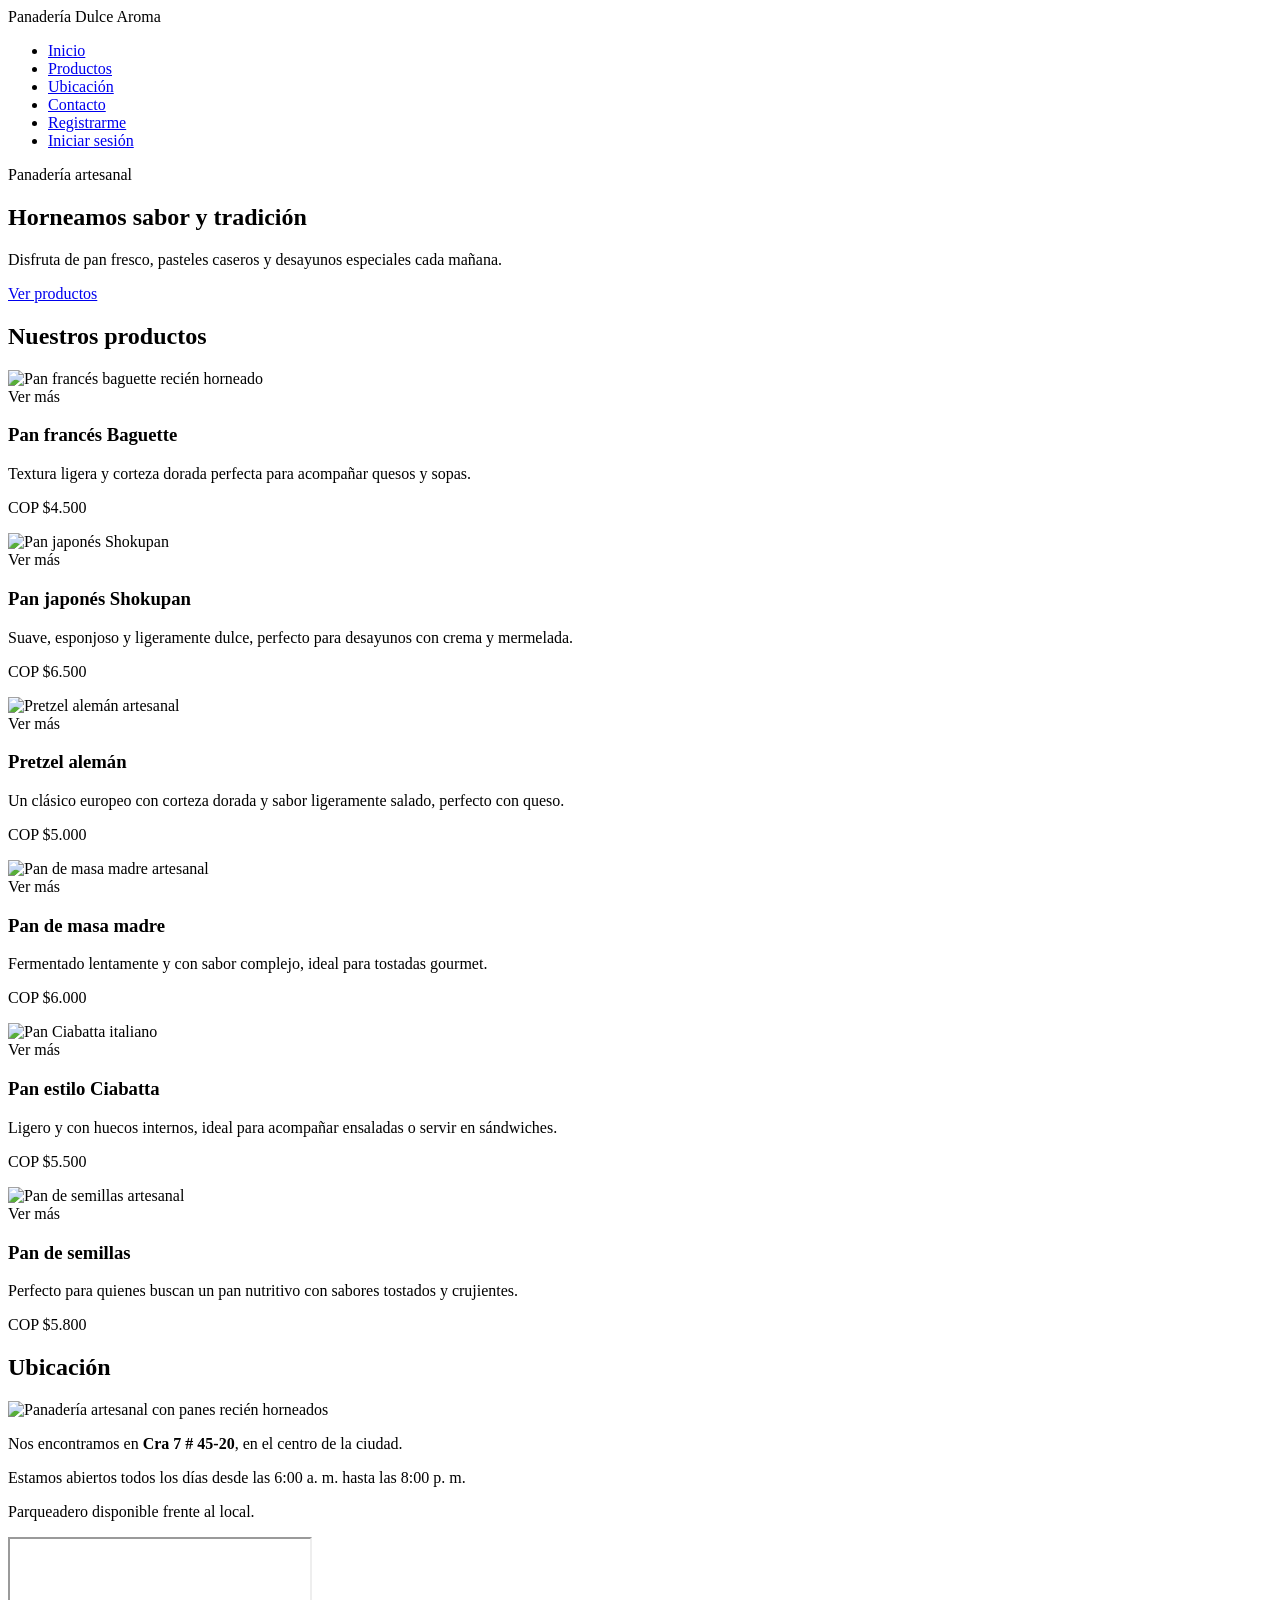
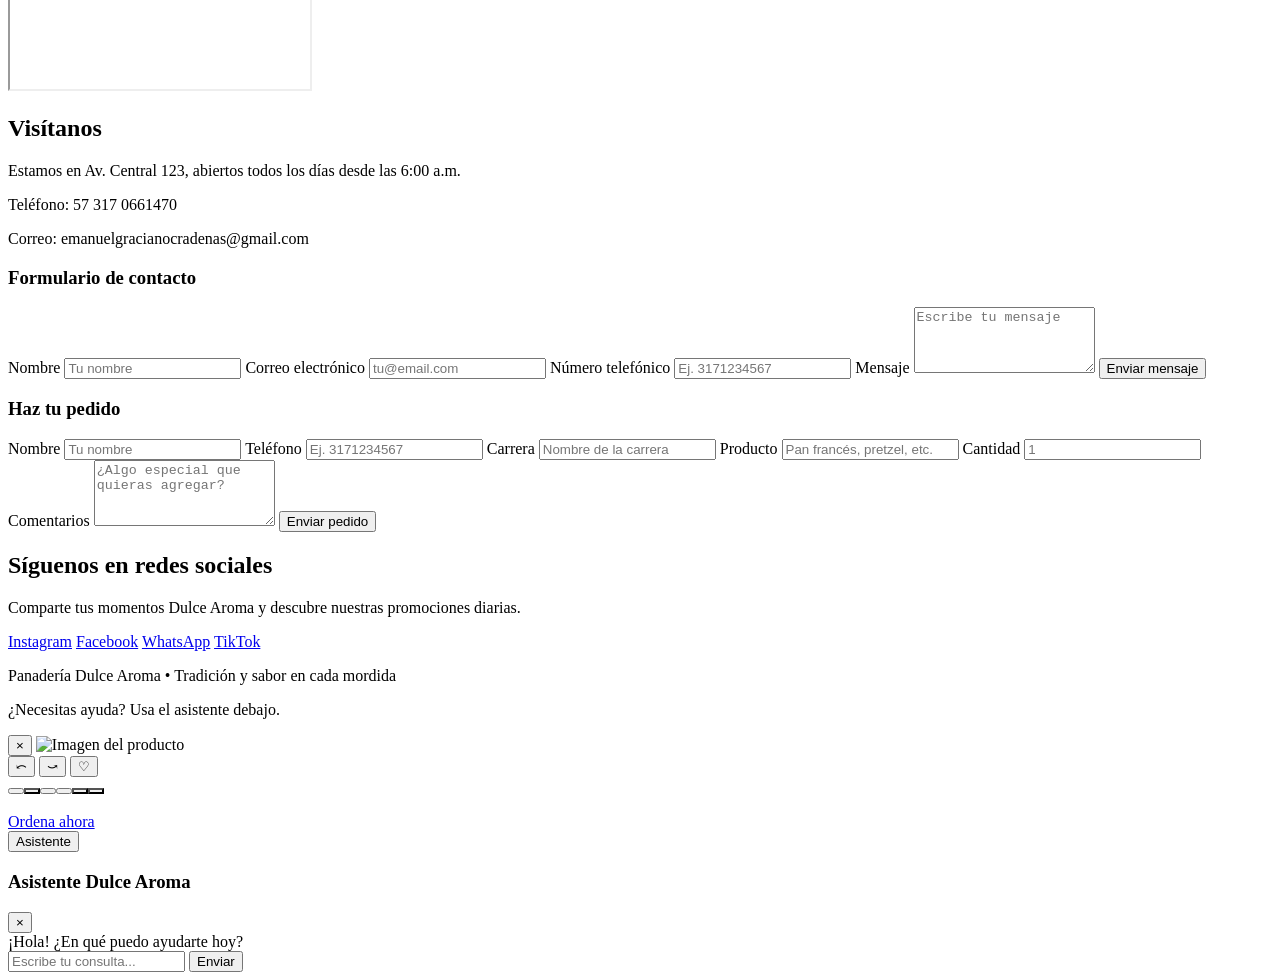
==== index.html @ 6bddfad9 "Update stylesheet link to correct path" ====
<!DOCTYPE html>
<html lang="es">
<head>
  <meta charset="UTF-8">
  <meta name="viewport" content="width=device-width, initial-scale=1.0">
  <title>Panadería Dulce Aroma</title>
  <link rel="icon" href="../img/favicon.svg" type="image/svg+xml">
  <link rel="stylesheet" href="../css/index.css">
</head>
<body>
  <header class="hero">
    <nav class="navbar">
      <div class="logo">Panadería Dulce Aroma</div>
      <ul class="nav-links">
        <li><a href="#inicio">Inicio</a></li>
        <li><a href="productos.html">Productos</a></li>
        <li><a href="#ubicacion">Ubicación</a></li>
        <li><a href="#contacto">Contacto</a></li>
        <li id="navRegistro"><a href="registro.php">Registrarme</a></li>
        <li id="navSesion"><a href="login.php">Iniciar sesión</a></li>
      </ul>
    </nav>

    
    <section id="inicio" class="hero-content">
      <div>
        <p class="eyebrow">Panadería artesanal</p>
        <h1>Horneamos sabor y tradición</h1>
        <p>Disfruta de pan fresco, pasteles caseros y desayunos especiales cada mañana.</p>
        <a class="btn" href="productos.html">Ver productos</a>
      </div>
    </section>
  </header>

  <main>
    <section id="productos" class="products">
      <h2>Nuestros productos</h2>
      <div class="cards">
        <article class="card" data-title="Pan francés Baguette" data-description="Textura ligera y corteza dorada perfecta para acompañar quesos y sopas." data-price="4500" data-image="Pan francés.jpg" data-alt="Pan francés baguette recién horneado">
          <div class="card-image">
            <img src="Pan francés.jpg" alt="Pan francés baguette recién horneado">
            <div class="card-overlay">Ver más</div>
          </div>
          <h3>Pan francés Baguette</h3>
          <p>Textura ligera y corteza dorada perfecta para acompañar quesos y sopas.</p>
          <p class="price">COP $4.500</p>
        </article>

        <article class="card" data-title="Pan japonés Shokupan" data-description="Suave, esponjoso y ligeramente dulce, perfecto para desayunos con crema y mermelada." data-price="6500" data-image="shokupan.jpg" data-alt="Pan japonés Shokupan">
          <div class="card-image">
            <img src="shokupan.jpg" alt="Pan japonés Shokupan">
            <div class="card-overlay">Ver más</div>
          </div>
          <h3>Pan japonés Shokupan</h3>
          <p>Suave, esponjoso y ligeramente dulce, perfecto para desayunos con crema y mermelada.</p>
          <p class="price">COP $6.500</p>
        </article>

        <article class="card" data-title="Pretzel alemán" data-description="Un clásico europeo con corteza dorada y sabor ligeramente salado, perfecto con queso." data-price="5000" data-image="pretzel aleman.jpg" data-alt="Pretzel alemán artesanal">
          <div class="card-image">
            <img src="pretzel aleman.jpg" alt="Pretzel alemán artesanal">
            <div class="card-overlay">Ver más</div>
          </div>
          <h3>Pretzel alemán</h3>
          <p>Un clásico europeo con corteza dorada y sabor ligeramente salado, perfecto con queso.</p>
          <p class="price">COP $5.000</p>
        </article>

        <article class="card" data-title="Pan de masa madre" data-description="Fermentado lentamente y con sabor complejo, ideal para tostadas gourmet." data-price="6000" data-image="Pan de masa madre.jpg" data-alt="Pan de masa madre artesanal">
          <div class="card-image">
            <img src="Pan de masa madre.jpg" alt="Pan de masa madre artesanal">
            <div class="card-overlay">Ver más</div>
          </div>
          <h3>Pan de masa madre</h3>
          <p>Fermentado lentamente y con sabor complejo, ideal para tostadas gourmet.</p>
          <p class="price">COP $6.000</p>
        </article>

        <article class="card" data-title="Pan estilo Ciabatta" data-description="Ligero y con huecos internos, ideal para acompañar ensaladas o servir en sándwiches." data-price="5500" data-image="ciabbata.jpg" data-alt="Pan Ciabatta italiano">
          <div class="card-image">
            <img src="ciabbata.jpg" alt="Pan Ciabatta italiano">
            <div class="card-overlay">Ver más</div>
          </div>
          <h3>Pan estilo Ciabatta</h3>
          <p>Ligero y con huecos internos, ideal para acompañar ensaladas o servir en sándwiches.</p>
          <p class="price">COP $5.500</p>
        </article>

        <article class="card" data-title="Pan de semillas" data-description="Perfecto para quienes buscan un pan nutritivo con sabores tostados y crujientes." data-price="5800" data-image="https://images.unsplash.com/photo-1509440159596-0249088772ff?auto=format&fit=crop&w=800&q=80" data-alt="Pan de semillas artesanal">
          <div class="card-image">
            <img src="https://images.unsplash.com/photo-1509440159596-0249088772ff?auto=format&fit=crop&w=800&q=80" alt="Pan de semillas artesanal">
            <div class="card-overlay">Ver más</div>
          </div>
          <h3>Pan de semillas</h3>
          <p>Perfecto para quienes buscan un pan nutritivo con sabores tostados y crujientes.</p>
          <p class="price">COP $5.800</p>
        </article>
      </div>
    </section>

    <section id="ubicacion" class="location">
      <h2>Ubicación</h2>
      <div class="location-content">
        <div class="location-info">
          <div class="location-image">
            <img src="https://images.unsplash.com/photo-1483695028939-5bb13f8648b0?auto=format&fit=crop&w=900&q=80" alt="Panadería artesanal con panes recién horneados">
          </div>
          <p>Nos encontramos en <strong>Cra 7 # 45-20</strong>, en el centro de la ciudad.</p>
          <p>Estamos abiertos todos los días desde las 6:00 a. m. hasta las 8:00 p. m.</p>
          <p>Parqueadero disponible frente al local.</p>
        </div>
        <div class="location-map">
          <iframe src="https://www.google.com/maps?q=Cra%207%20%2345-20%20Bogota&z=15&output=embed" loading="lazy" referrerpolicy="no-referrer-when-downgrade" title="Mapa de la ubicación de la panadería"></iframe>
        </div>
      </div>
    </section>

    <section id="contacto" class="contact">
      <h2>Visítanos</h2>
      <div class="contact-info">
        <p>Estamos en Av. Central 123, abiertos todos los días desde las 6:00 a.m.</p>
        <p>Teléfono: 57 317 0661470</p>
        <p>Correo: emanuelgracianocradenas@gmail.com</p>
      </div>
      <div class="interactive-contact">
        <h3>Formulario de contacto</h3>
        <form id="interactiveContactForm" class="contact-form" action="#" method="post" novalidate>
          <label for="contact-name">Nombre</label>
          <input id="contact-name" type="text" placeholder="Tu nombre" required>

          <label for="contact-email">Correo electrónico</label>
          <input id="contact-email" type="email" placeholder="tu@email.com" required>

          <label for="contact-phone">Número telefónico</label>
          <input id="contact-phone" type="tel" placeholder="Ej. 3171234567" required>

          <label for="contact-message">Mensaje</label>
          <textarea id="contact-message" rows="4" placeholder="Escribe tu mensaje" required></textarea>

          <button type="submit" class="btn">Enviar mensaje</button>
          <div id="contactFeedback" class="feedback-message" aria-live="polite"></div>
        </form>
      </div>
      <div class="order-section">
        <h3>Haz tu pedido</h3>
        <form class="contact-form" action="#" method="post">
          <label for="order-name">Nombre</label>
          <input id="order-name" type="text" placeholder="Tu nombre" required>

          <label for="order-phone">Teléfono</label>
          <input id="order-phone" type="tel" placeholder="Ej. 3171234567" required>

          <label for="order-carrera">Carrera</label>
          <input id="order-carrera" type="text" placeholder="Nombre de la carrera" required>

          <label for="order-product">Producto</label>
          <input id="order-product" type="text" placeholder="Pan francés, pretzel, etc." required>

          <label for="order-quantity">Cantidad</label>
          <input id="order-quantity" type="number" min="1" placeholder="1" required>

          <label for="order-notes">Comentarios</label>
          <textarea id="order-notes" rows="4" placeholder="¿Algo especial que quieras agregar?" required></textarea>

          <button type="submit" class="btn">Enviar pedido</button>
        </form>
      </div>
    </section>

    <section id="redes" class="social">
      <h2>Síguenos en redes sociales</h2>
      <p>Comparte tus momentos Dulce Aroma y descubre nuestras promociones diarias.</p>
      <div class="social-links">
        <a href="#" aria-label="Instagram">Instagram</a>
        <a href="#" aria-label="Facebook">Facebook</a>
        <a href="#" aria-label="WhatsApp">WhatsApp</a>
        <a href="#" aria-label="TikTok">TikTok</a>
      </div>
    </section>
  </main>

  <footer class="footer">
    <p>Panadería Dulce Aroma • Tradición y sabor en cada mordida</p>
    <p>¿Necesitas ayuda? Usa el asistente debajo.</p>
  </footer>

  <div class="product-modal" id="productModal" aria-hidden="true">
    <div class="modal-content">
      <div class="modal-image-panel">
        <button class="close-modal" id="closeModal" aria-label="Cerrar">×</button>
        <img id="modalImage" src="" alt="Imagen del producto">
        <div class="image-controls">
          <button id="rotateLeft" class="control-btn" aria-label="Rotar izquierda">⤺</button>
          <button id="rotateRight" class="control-btn" aria-label="Rotar derecha">⤻</button>
          <button id="likeBtn" class="like-btn" aria-label="Me gusta">♡</button>
        </div>
        <div class="modal-thumbnails" id="modalThumbnails"></div>
      </div>
      <div class="modal-copy">
        <h3 id="modalTitle"></h3>
        <p id="modalDescription"></p>
        <p class="modal-price" id="modalPrice"></p>
        <a class="btn modal-btn" href="#contacto">Ordena ahora</a>
      </div>
    </div>
  </div>

  <div class="assistant-widget" id="assistantWidget">
    <button class="assistant-toggle" id="assistantToggle">Asistente</button>
    <div class="assistant-panel hidden" id="assistantPanel" aria-hidden="true">
      <div class="assistant-header">
        <h3>Asistente Dulce Aroma</h3>
        <button class="assistant-close" id="assistantClose" aria-label="Cerrar asistente">×</button>
      </div>
      <div class="assistant-messages" id="assistantMessages">
        <div class="message bot">¡Hola! ¿En qué puedo ayudarte hoy?</div>
      </div>
      <form class="assistant-form" id="assistantForm">
        <input type="text" id="assistantInput" placeholder="Escribe tu consulta..." aria-label="Mensaje al asistente">
        <button type="submit">Enviar</button>
      </form>
    </div>
  </div>

  <script>
    const estadoAutenticacion = new URLSearchParams(window.location.search).get('estado');
    const mensajesAutenticacion = {
      registro_exitoso: '¡Registro completado! Ya puedes iniciar sesión cuando quieras.',
      login_exitoso: '¡Sesión iniciada correctamente! Bienvenido a Panadería Dulce Aroma.',
      sesion_cerrada: 'Tu sesión se cerró correctamente.'
    };
    if (mensajesAutenticacion[estadoAutenticacion]) {
      const aviso = document.createElement('div');
      aviso.className = 'auth-status-message';
      aviso.setAttribute('role', 'status');
      aviso.textContent = mensajesAutenticacion[estadoAutenticacion];
      document.body.prepend(aviso);
      window.history.replaceState({}, document.title, window.location.pathname + window.location.hash);
      window.setTimeout(() => aviso.remove(), 6000);
    }

    async function actualizarNavegacionSesion() {
      const registro = document.getElementById('navRegistro');
      const sesion = document.getElementById('navSesion');
      if (!sesion) return;

      try {
        const respuesta = await fetch('../../backend/estado_sesion.php', {
          credentials: 'same-origin',
          headers: { 'Accept': 'application/json' },
          cache: 'no-store'
        });
        if (!respuesta.ok) return;

        const estado = await respuesta.json();
        if (!estado.authenticated || typeof estado.csrf_token !== 'string') return;

        if (registro) registro.remove();
        sesion.replaceChildren();

        const saludo = document.createElement('span');
        saludo.className = 'nav-user';
        saludo.textContent = `Hola, ${estado.nombre}`;

        const formulario = document.createElement('form');
        formulario.className = 'nav-logout-form';
        formulario.method = 'post';
        formulario.action = '../../backend/cerrar_sesion.php';

        const token = document.createElement('input');
        token.type = 'hidden';
        token.name = 'csrf_token';
        token.value = estado.csrf_token;

        const boton = document.createElement('button');
        boton.className = 'nav-logout';
        boton.type = 'submit';
        boton.textContent = 'Cerrar sesión';

        formulario.append(token, boton);
        sesion.append(saludo, formulario);
      } catch (error) {
        console.warn('No fue posible comprobar la sesión.', error);
      }
    }

    actualizarNavegacionSesion();

    const cards = document.querySelectorAll('.card');
    const modal = document.getElementById('productModal');
    const closeModal = document.getElementById('closeModal');
    const modalImage = document.getElementById('modalImage');
    const modalTitle = document.getElementById('modalTitle');
    const modalDescription = document.getElementById('modalDescription');
    const modalPrice = document.getElementById('modalPrice');
    const modalThumbnails = document.getElementById('modalThumbnails');

    const products = Array.from(cards).map((card, index) => ({
      index,
      title: card.dataset.title,
      description: card.dataset.description,
      price: card.dataset.price,
      image: card.dataset.image,
      alt: card.dataset.alt,
    }));

    function updateModal(product) {
      modalImage.src = product.image;
      modalImage.alt = product.alt;
      modalTitle.textContent = product.title;
      modalDescription.textContent = product.description;
      modalPrice.textContent = `Precio: COP $${Number(product.price).toLocaleString('es-CO')}`;
      document.querySelectorAll('.thumbnail-item').forEach((thumb, thumbIndex) => {
        thumb.classList.toggle('active', thumbIndex === product.index);
      });
      if (typeof resetTransform === 'function') resetTransform();
      if (document.getElementById('likeBtn')) {
        document.getElementById('likeBtn').classList.remove('liked');
        document.getElementById('likeBtn').textContent = '♡';
      }
    }

    function openModal(productIndex) {
      updateModal(products[productIndex]);
      modal.classList.add('open');
      modal.setAttribute('aria-hidden', 'false');
    }

    function createThumbnails() {
      modalThumbnails.innerHTML = '';
      products.forEach(product => {
        const thumb = document.createElement('button');
        thumb.type = 'button';
        thumb.className = 'thumbnail-item';
        thumb.setAttribute('aria-label', `Mostrar ${product.title}`);
        thumb.style.backgroundImage = `url(${product.image})`;
        thumb.addEventListener('click', () => openModal(product.index));
        modalThumbnails.appendChild(thumb);
      });
    }

    cards.forEach((card, index) => {
      card.addEventListener('click', () => openModal(index));
    });

    createThumbnails();

    closeModal.addEventListener('click', () => {
      modal.classList.remove('open');
      modal.setAttribute('aria-hidden', 'true');
    });

    modal.addEventListener('click', event => {
      if (event.target === modal) {
        modal.classList.remove('open');
        modal.setAttribute('aria-hidden', 'true');
      }
    });

    const assistantToggle = document.getElementById('assistantToggle');
    const assistantPanel = document.getElementById('assistantPanel');
    const assistantClose = document.getElementById('assistantClose');
    const assistantForm = document.getElementById('assistantForm');
    const assistantMessages = document.getElementById('assistantMessages');
    const assistantInput = document.getElementById('assistantInput');

    assistantToggle.addEventListener('click', () => {
      assistantPanel.classList.toggle('hidden');
      assistantPanel.setAttribute('aria-hidden', assistantPanel.classList.contains('hidden'));
    });

    assistantClose.addEventListener('click', () => {
      assistantPanel.classList.add('hidden');
      assistantPanel.setAttribute('aria-hidden', 'true');
    });

    assistantForm.addEventListener('submit', event => {
      event.preventDefault();
      const userText = assistantInput.value.trim();
      if (!userText) return;

      const userMessage = document.createElement('div');
      userMessage.className = 'message user';
      userMessage.textContent = userText;
      assistantMessages.appendChild(userMessage);

      assistantInput.value = '';
      assistantMessages.scrollTop = assistantMessages.scrollHeight;

      setTimeout(() => {
        const botMessage = document.createElement('div');
        botMessage.className = 'message bot';
        botMessage.textContent = 'Gracias por tu pregunta. Nuestro equipo te responderá pronto o puedes llamar al +57 317 0661470.';
        assistantMessages.appendChild(botMessage);
        assistantMessages.scrollTop = assistantMessages.scrollHeight;
      }, 600);
    });

    const interactiveContactForm = document.getElementById('interactiveContactForm');
    const contactFeedback = document.getElementById('contactFeedback');

    function isValidEmail(email) {
      return /^[^\s@]+@[^\s@]+\.[^\s@]+$/.test(email);
    }

    if (interactiveContactForm) {
      interactiveContactForm.addEventListener('submit', event => {
        event.preventDefault();

        const name = document.getElementById('contact-name').value.trim();
        const email = document.getElementById('contact-email').value.trim();
        const phone = document.getElementById('contact-phone').value.trim();
        const message = document.getElementById('contact-message').value.trim();
        const errors = [];

        if (!name) errors.push('El nombre es obligatorio');
        if (!email) {
          errors.push('El correo electrónico es obligatorio');
        } else if (!isValidEmail(email)) {
          errors.push('El correo electrónico no tiene un formato válido');
        }
        if (!phone) errors.push('El número telefónico es obligatorio');
        if (!message) errors.push('El mensaje es obligatorio');

        if (errors.length) {
          contactFeedback.textContent = errors.join('. ');
          contactFeedback.className = 'feedback-message error';
          contactFeedback.style.display = 'block';
          return;
        }

        contactFeedback.textContent = '¡Gracias! Tu mensaje se ha enviado con éxito.';
        contactFeedback.className = 'feedback-message success';
        contactFeedback.style.display = 'block';
        interactiveContactForm.reset();

        setTimeout(() => {
          contactFeedback.style.display = 'none';
        }, 5000);
      });
    }

    // --- Interacciones avanzadas de imagen (arrastrar, zoom, rotar, me gusta) ---
    const rotateLeft = document.getElementById('rotateLeft');
    const rotateRight = document.getElementById('rotateRight');
    const likeBtn = document.getElementById('likeBtn');

    let transformState = { scale: 1, rotate: 0, x: 0, y: 0 };
    let isDragging = false;
    let lastPointer = { x: 0, y: 0 };

    function applyTransform() {
      modalImage.style.transform = `translate(${transformState.x}px, ${transformState.y}px) rotate(${transformState.rotate}deg) scale(${transformState.scale})`;
    }

    function resetTransform() {
      transformState = { scale: 1, rotate: 0, x: 0, y: 0 };
      applyTransform();
      modalImage.classList.remove('grabbing');
    }

    // Pointer drag (pan)
    modalImage.addEventListener('pointerdown', (e) => {
      isDragging = true;
      lastPointer.x = e.clientX;
      lastPointer.y = e.clientY;
      modalImage.classList.add('grabbing');
      modalImage.setPointerCapture(e.pointerId);
    });

    modalImage.addEventListener('pointermove', (e) => {
      if (!isDragging) return;
      const dx = e.clientX - lastPointer.x;
      const dy = e.clientY - lastPointer.y;
      lastPointer.x = e.clientX;
      lastPointer.y = e.clientY;
      transformState.x += dx;
      transformState.y += dy;
      applyTransform();
    });

    modalImage.addEventListener('pointerup', (e) => {
      isDragging = false;
      try { modalImage.releasePointerCapture(e.pointerId); } catch (err) {}
      modalImage.classList.remove('grabbing');
    });

    modalImage.addEventListener('pointercancel', () => {
      isDragging = false;
      modalImage.classList.remove('grabbing');
    });

    // Wheel zoom
    modalImage.addEventListener('wheel', (e) => {
      e.preventDefault();
      const delta = -e.deltaY * 0.0015;
      transformState.scale = Math.min(3, Math.max(0.4, transformState.scale + delta));
      applyTransform();
    }, { passive: false });

    // Double click to toggle zoom
    modalImage.addEventListener('dblclick', () => {
      transformState.scale = transformState.scale > 1 ? 1 : 2;
      applyTransform();
    });

    // Rotate controls
    if (rotateLeft) rotateLeft.addEventListener('click', () => { transformState.rotate -= 15; applyTransform(); });
    if (rotateRight) rotateRight.addEventListener('click', () => { transformState.rotate += 15; applyTransform(); });

    // Like button
    if (likeBtn) likeBtn.addEventListener('click', () => {
      likeBtn.classList.toggle('liked');
      likeBtn.textContent = likeBtn.classList.contains('liked') ? '❤' : '♡';
    });

    // Reset transform when modal closed
    closeModal.addEventListener('click', resetTransform);
    modal.addEventListener('click', event => { if (event.target === modal) resetTransform(); });
  </script>
  <script> src="prueba.js" </script>
  <script src="https://cdn.jsdelivr.net/npm/bootstrap@5.3.8/dist/js/bootstrap.bundle.min.js"></script>
</body>
</html>
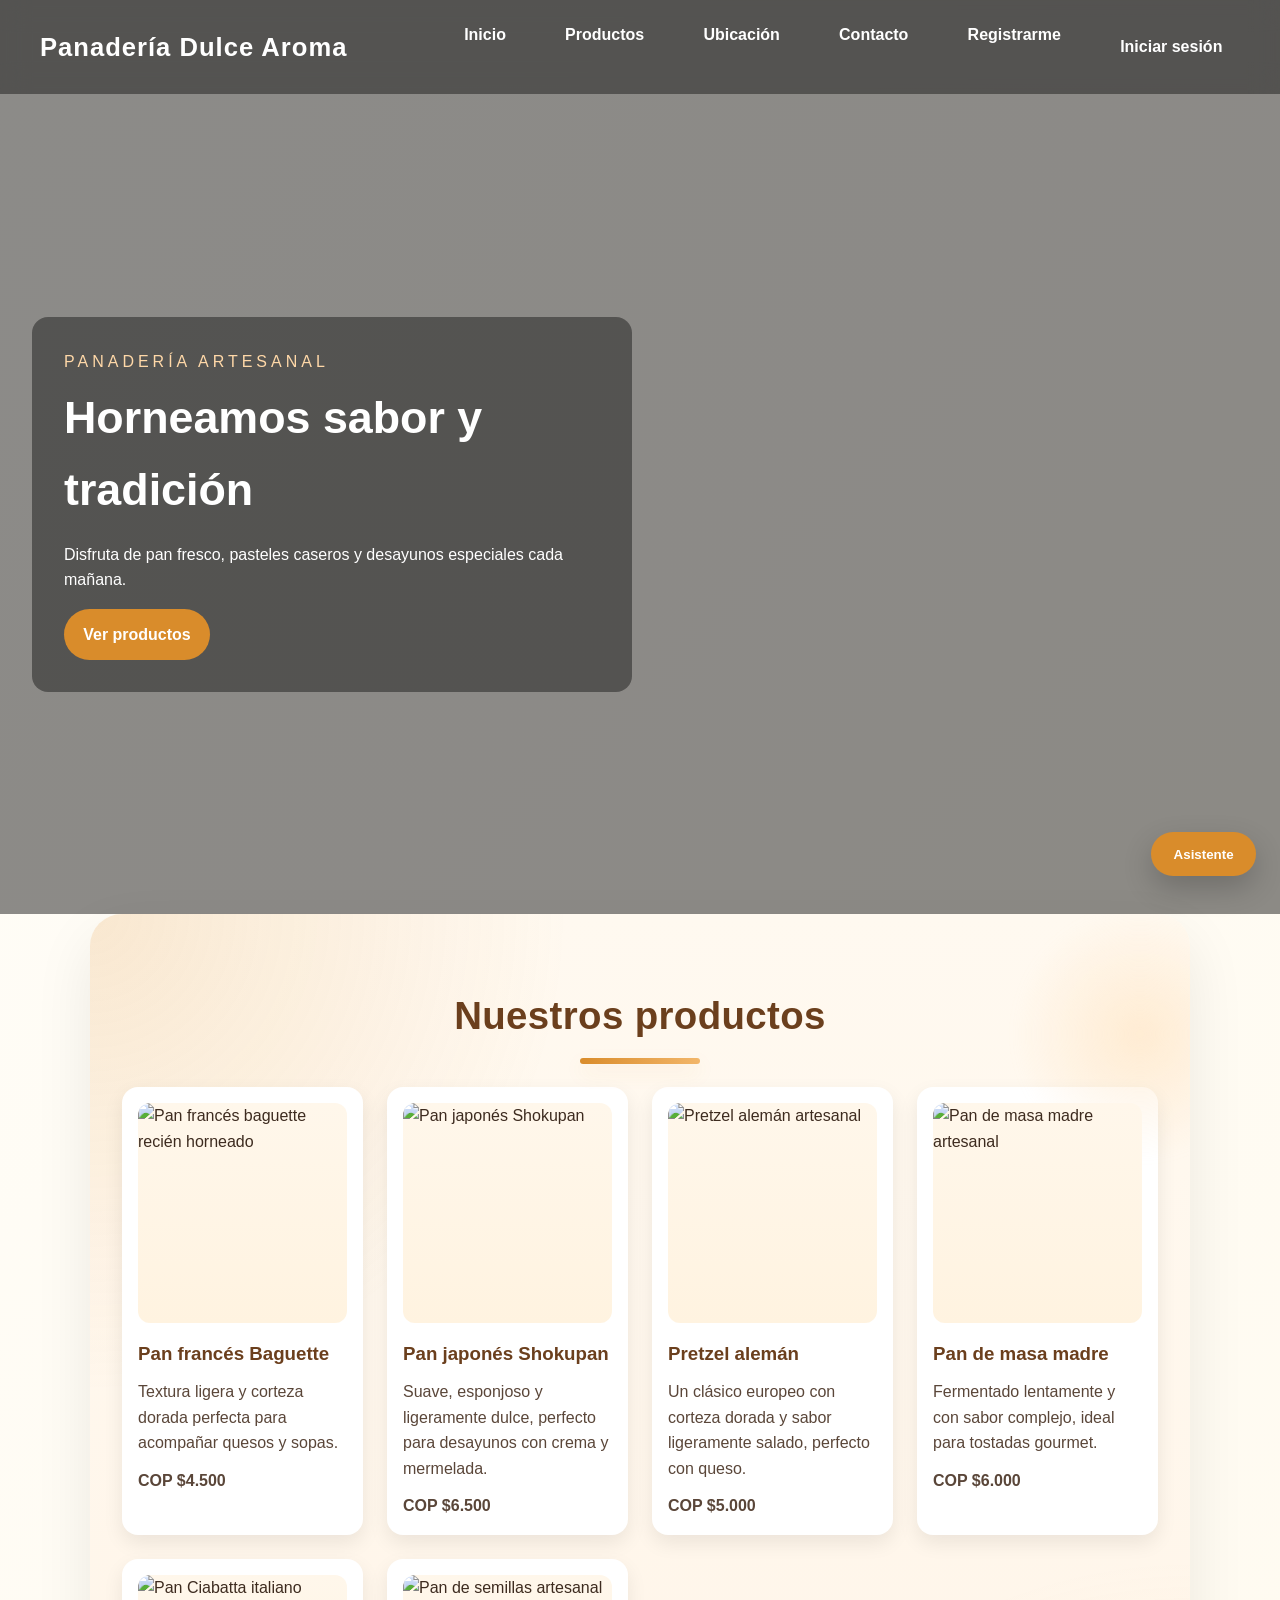
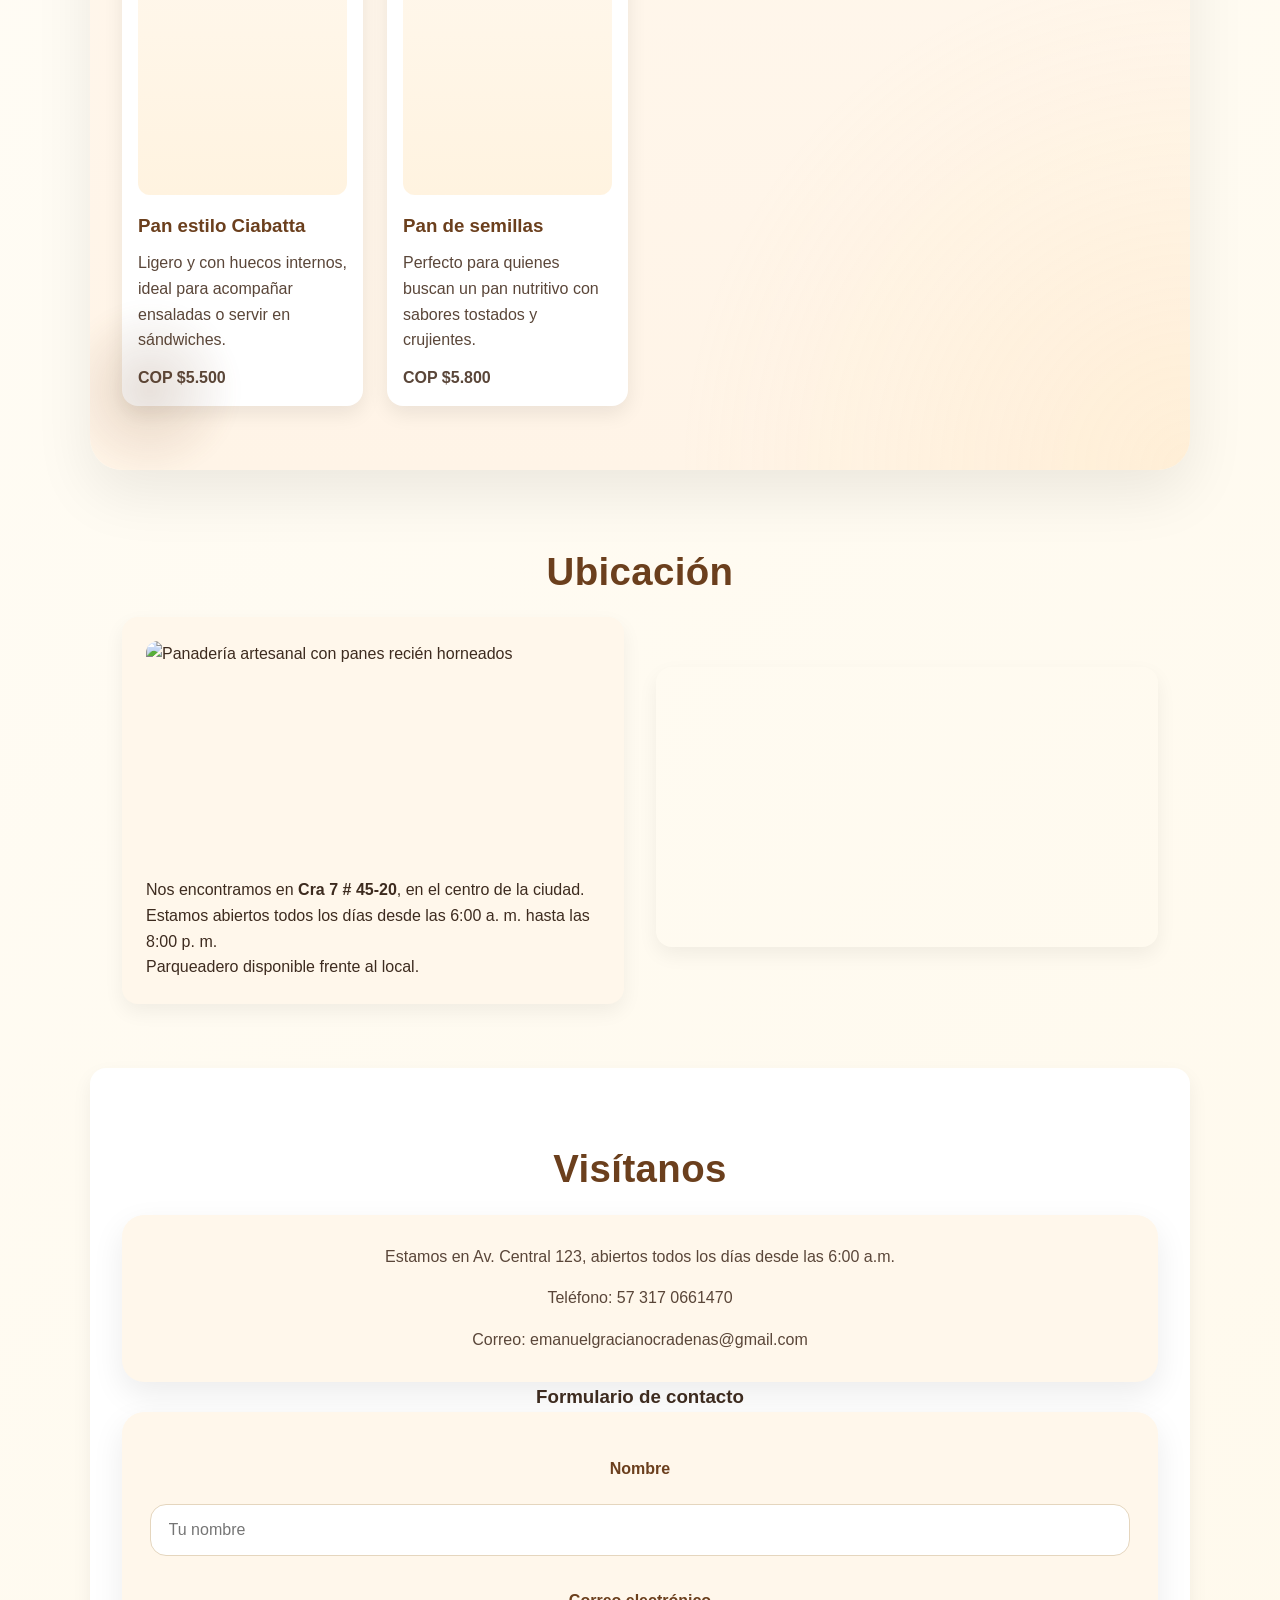
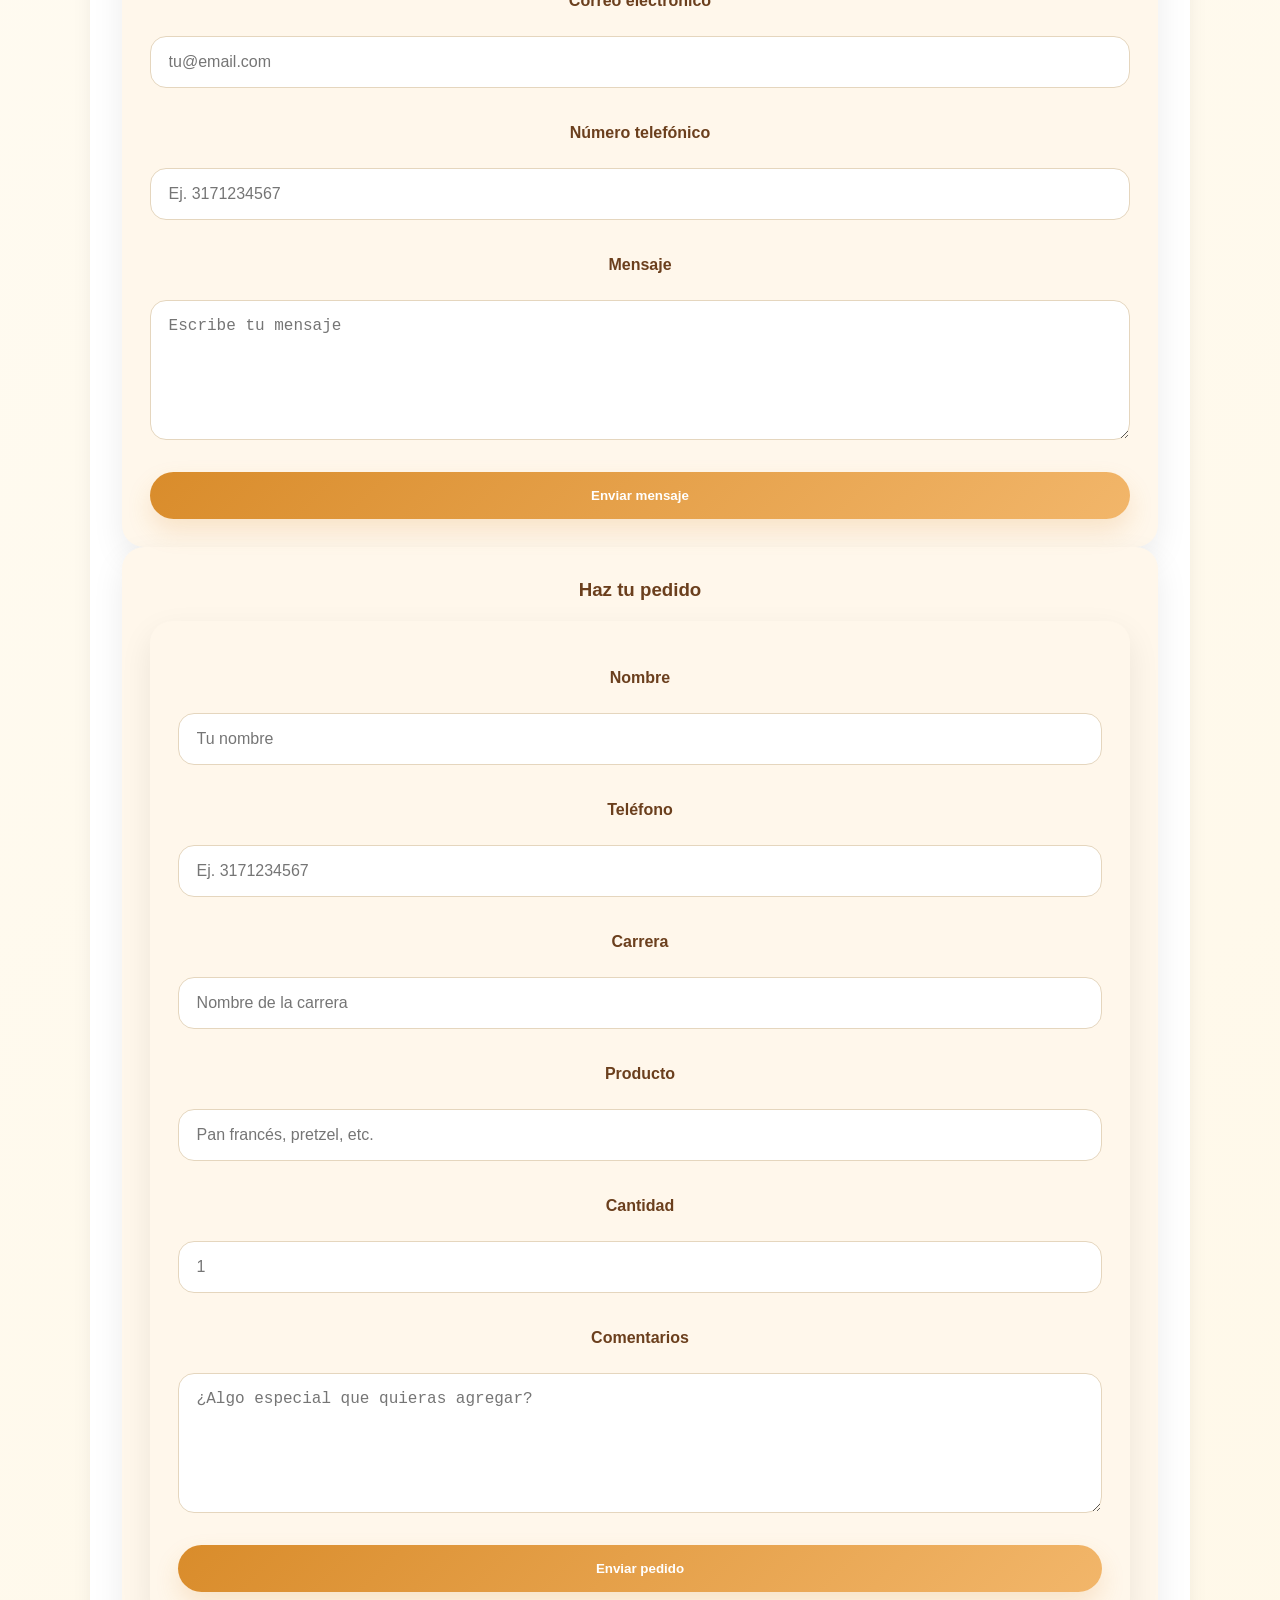
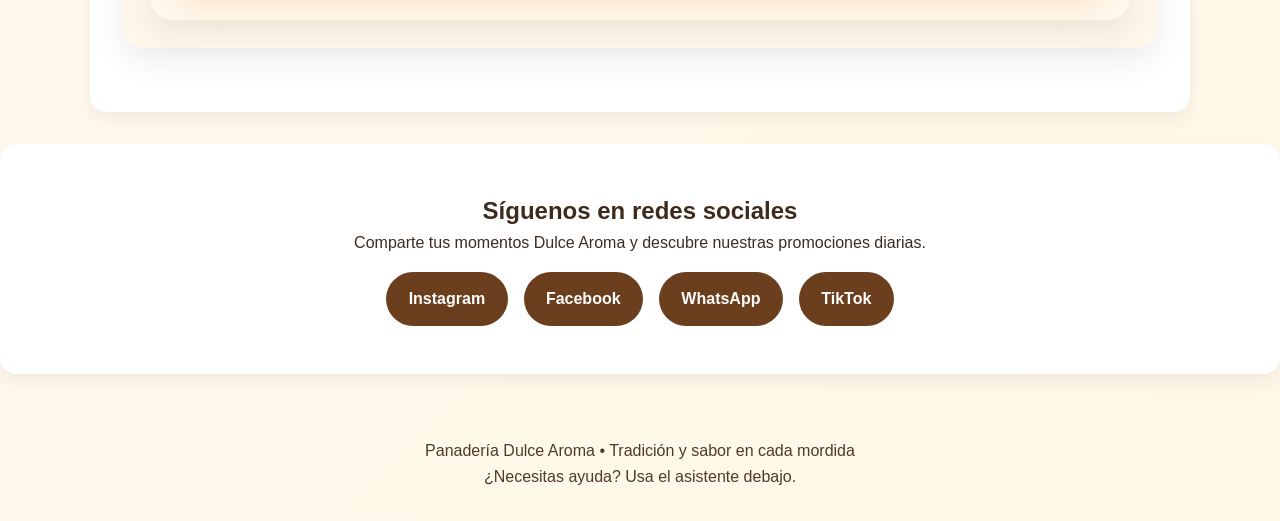
==== commit 1a46b920: "se organizo el css" ====
--- a/index.html
+++ b/index.html
@@ -5,7 +5,7 @@
   <meta name="viewport" content="width=device-width, initial-scale=1.0">
   <title>Panadería Dulce Aroma</title>
   <link rel="icon" href="../img/favicon.svg" type="image/svg+xml">
-  <link rel="stylesheet" href="../css/index.css">
+  <link rel="stylesheet" href="frontend/css/index.css">
 </head>
 <body>
   <header class="hero">
--- a/frontend/css/index.css
+++ b/frontend/css/index.css
@@ -0,0 +1,851 @@
+:root {
+  --cream: #fff8e8;
+  --brown: #6b3f1d;
+  --accent: #d98c2b;
+  --text: #3d2b1f;
+}
+
+* {
+  box-sizing: border-box;
+  margin: 0;
+  padding: 0;
+}
+
+body {
+  font-family: Arial, Helvetica, sans-serif;
+  color: var(--text);
+  background: linear-gradient(135deg, #fffdf8 0%, var(--cream) 100%);
+  line-height: 1.6;
+}
+
+.hero {
+  background: linear-gradient(rgba(0, 0, 0, 0.45), rgba(0, 0, 0, 0.45)),
+    url('https://images.unsplash.com/photo-1509440159596-0249088772ff?auto=format&fit=crop&w=1200&q=80');
+  background-size: cover;
+  background-position: center;
+  color: white;
+  min-height: 100vh;
+}
+
+.navbar {
+  position: sticky;
+  top: 0;
+  display: flex;
+  justify-content: space-between;
+  align-items: center;
+  padding: 1.35rem 2.5rem;
+  min-height: 84px;
+  background: rgba(0, 0, 0, 0.40);
+  backdrop-filter: blur(14px);
+  z-index: 15;
+}
+
+.auth-status-message {
+  position: fixed;
+  top: 1rem;
+  right: 1rem;
+  z-index: 1000;
+  max-width: min(420px, calc(100vw - 2rem));
+  padding: .95rem 1.1rem;
+  color: #174c30;
+  font-weight: 700;
+  line-height: 1.45;
+  background: #effaf2;
+  border: 1px solid #94d8aa;
+  border-radius: 12px;
+  box-shadow: 0 12px 28px rgba(19, 83, 47, .16);
+}
+
+.products-page .navbar {
+  background: rgba(255, 255, 255, 0.96);
+  color: var(--brown);
+  box-shadow: 0 14px 35px rgba(0, 0, 0, 0.12);
+}
+
+.products-page .navbar::before {
+  content: "Productos";
+  font-size: 0.95rem;
+  font-weight: 700;
+  text-transform: uppercase;
+  letter-spacing: 0.22em;
+  color: var(--accent);
+  margin-right: 1rem;
+}
+
+.products-page .navbar .logo {
+  color: var(--brown);
+}
+
+.products-page .nav-links a {
+  color: var(--brown);
+  padding: 0.95rem 1.4rem;
+  border-radius: 999px;
+  background: rgba(217, 140, 43, 0.14);
+  transition: transform 0.2s ease, background 0.2s ease, color 0.2s ease;
+  font-size: 1rem;
+}
+
+.products-page .nav-links a:hover {
+  transform: translateY(-1px);
+  background: var(--accent);
+  color: white;
+}
+
+.logo {
+  font-size: 1.6rem;
+  font-weight: 700;
+  letter-spacing: 1px;
+}
+
+.nav-links {
+  display: flex;
+  gap: 1.5rem;
+  list-style: none;
+}
+
+.nav-links a,
+.nav-logout {
+  color: white;
+  text-decoration: none;
+  font-weight: 700;
+  font-size: 1rem;
+  padding: 0.8rem 1.1rem;
+  border-radius: 999px;
+  transition: transform 0.2s ease, background 0.2s ease, color 0.2s ease;
+}
+
+.nav-logout {
+  padding: 0.7rem 1rem;
+  font-family: inherit;
+  cursor: pointer;
+  background: transparent;
+  border: 0;
+}
+
+.nav-links a:hover,
+.nav-logout:hover {
+  transform: translateY(-1px);
+  background: rgba(255, 255, 255, 0.16);
+}
+
+.nav-links a:focus-visible,
+.nav-logout:focus-visible {
+  outline: 2px solid rgba(255, 255, 255, 0.9);
+  outline-offset: 4px;
+}
+
+.nav-links #navSesion {
+  display: flex;
+  align-items: center;
+  gap: 0.45rem;
+}
+
+.nav-user {
+  color: #fff5df;
+  font-size: 0.9rem;
+  font-weight: 700;
+  white-space: nowrap;
+}
+
+.nav-logout-form { margin: 0; }
+
+.hero-content {
+  display: flex;
+  align-items: center;
+  min-height: calc(100vh - 80px);
+  padding: 2rem;
+}
+
+.hero-content div {
+  max-width: 600px;
+  background: rgba(0, 0, 0, 0.4);
+  padding: 2rem;
+  border-radius: 16px;
+}
+
+.eyebrow {
+  text-transform: uppercase;
+  letter-spacing: 0.25rem;
+  color: #ffd8a8;
+  margin-bottom: 0.5rem;
+}
+
+h1 {
+  font-size: 2.8rem;
+  margin-bottom: 1rem;
+}
+
+.btn {
+  display: inline-block;
+  margin-top: 1rem;
+  padding: 0.8rem 1.2rem;
+  background: var(--accent);
+  color: white;
+  text-decoration: none;
+  border-radius: 999px;
+  font-weight: bold;
+}
+
+.products,
+.contact,
+.location {
+  padding: 4rem 2rem;
+  max-width: 1100px;
+  margin: 0 auto;
+}
+
+.products {
+  position: relative;
+  overflow: hidden;
+  background: radial-gradient(circle at top left, rgba(217,140,43,0.16), transparent 30%),
+              radial-gradient(circle at bottom right, rgba(255,212,138,0.18), transparent 32%),
+              linear-gradient(180deg, #fff9f0 0%, #fff4e7 100%);
+  border-radius: 32px;
+  box-shadow: 0 24px 60px rgba(0, 0, 0, 0.08);
+}
+
+.products::before {
+  content: "";
+  position: absolute;
+  top: -40px;
+  right: -110px;
+  width: 320px;
+  height: 320px;
+  background: radial-gradient(circle, rgba(255, 217, 168, 0.4), transparent 56%);
+  filter: blur(6px);
+}
+
+.products::after {
+  content: "";
+  position: absolute;
+  bottom: -50px;
+  left: -70px;
+  width: 260px;
+  height: 260px;
+  background: radial-gradient(circle, rgba(107, 63, 29, 0.16), transparent 48%);
+  filter: blur(6px);
+}
+
+.products h2,
+.contact h2,
+.location h2 {
+  text-align: center;
+  margin-bottom: 0.75rem;
+  color: var(--brown);
+  font-size: 2.4rem;
+  font-weight: 700;
+  letter-spacing: 0.01em;
+  position: relative;
+  padding: 0.4rem 0 0.2rem;
+}
+
+.products h2::after {
+  content: "";
+  display: block;
+  width: 120px;
+  height: 6px;
+  margin: 12px auto 0;
+  border-radius: 999px;
+  background: linear-gradient(90deg, var(--accent), #f2b66a);
+  box-shadow: 0 8px 20px rgba(217,140,43,0.12);
+}
+
+.products .lead {
+  max-width: 760px;
+  margin: 0.5rem auto 1.25rem;
+  color: #5a4639;
+  text-align: center;
+  font-size: 1.05rem;
+}
+
+/* Make product grid adapt and add spacing under header */
+.products .cards {
+  display: grid;
+  grid-template-columns: repeat(auto-fit, minmax(240px, 1fr));
+  gap: 1.5rem;
+  margin-top: 1.25rem;
+}
+
+.location-content {
+  display: grid;
+  grid-template-columns: 1fr 1fr;
+  gap: 2rem;
+  align-items: center;
+}
+
+.location-info {
+  background: #fff7eb;
+  padding: 1.5rem;
+  border-radius: 16px;
+  box-shadow: 0 8px 20px rgba(0, 0, 0, 0.06);
+}
+
+.location-image {
+  margin-bottom: 1rem;
+}
+
+.location-extra {
+  display: grid;
+  grid-template-columns: repeat(2, minmax(240px, 1fr));
+  gap: 1rem;
+  margin-top: 2rem;
+}
+
+.location-card {
+  background: rgba(255, 255, 255, 0.95);
+  padding: 1.35rem;
+  border-radius: 18px;
+  box-shadow: 0 10px 28px rgba(0, 0, 0, 0.08);
+}
+
+.location-card h3 {
+  margin-bottom: 0.75rem;
+  color: var(--brown);
+}
+
+.contact-grid {
+  display: grid;
+  grid-template-columns: 1fr 1fr;
+  gap: 1.5rem;
+  align-items: start;
+}
+
+.contact-info,
+.order-section,
+.contact-card,
+.contact-form {
+  background: #fff7eb;
+  padding: 1.75rem;
+  border-radius: 22px;
+  box-shadow: 0 12px 32px rgba(0, 0, 0, 0.08);
+}
+
+.contact-info {
+  grid-column: 1 / -1;
+  display: grid;
+  gap: 0.85rem;
+}
+
+.contact-info p {
+  color: #5a4639;
+  line-height: 1.75;
+}
+
+.order-section h3 {
+  margin-bottom: 1rem;
+  color: var(--brown);
+}
+
+.contact-card h3,
+.contact-form h3 {
+  margin-bottom: 1rem;
+  color: var(--brown);
+}
+
+.contact-form {
+  display: grid;
+  gap: 1rem;
+}
+
+.contact-form p {
+  color: #5a4639;
+  line-height: 1.7;
+}
+
+.contact-form label {
+  display: block;
+  margin-top: 1rem;
+  margin-bottom: 0.4rem;
+  font-weight: 700;
+  color: var(--brown);
+}
+
+.contact-form input,
+.contact-form textarea {
+  width: 100%;
+  padding: 1rem 1.1rem;
+  border: 1px solid #e5d6be;
+  border-radius: 16px;
+  background: white;
+  color: var(--text);
+  font-size: 1rem;
+  transition: border-color 0.2s ease, box-shadow 0.2s ease;
+}
+
+.contact-form input:focus,
+.contact-form textarea:focus {
+  outline: none;
+  border-color: var(--accent);
+  box-shadow: 0 0 0 4px rgba(217, 140, 43, 0.12);
+}
+
+.contact-form textarea {
+  min-height: 140px;
+  resize: vertical;
+}
+
+.contact-form button {
+  margin-top: 1rem;
+  width: 100%;
+  padding: 1rem 1.25rem;
+  border-radius: 999px;
+  border: none;
+  background: linear-gradient(135deg, var(--accent), #f2b66a);
+  color: white;
+  font-weight: 700;
+  box-shadow: 0 12px 24px rgba(217, 140, 43, 0.18);
+  transition: transform 0.2s ease, box-shadow 0.2s ease;
+}
+
+.contact-form button:hover {
+  transform: translateY(-2px);
+  box-shadow: 0 16px 28px rgba(217, 140, 43, 0.24);
+}
+
+.feedback-message {
+  display: none;
+  margin-top: 0.75rem;
+  padding: 0.95rem 1rem;
+  border-radius: 14px;
+  font-weight: 600;
+  line-height: 1.5;
+}
+
+.feedback-message.success {
+  display: block;
+  background: rgba(48, 128, 76, 0.12);
+  color: #2a6a39;
+  border: 1px solid rgba(48, 128, 76, 0.25);
+}
+
+.feedback-message.error {
+  display: block;
+  background: rgba(181, 40, 40, 0.12);
+  color: #7f1d1d;
+  border: 1px solid rgba(181, 40, 40, 0.22);
+}
+
+.location-image img {
+  width: 100%;
+  height: 220px;
+  object-fit: cover;
+  border-radius: 12px;
+  display: block;
+}
+
+.location-map iframe {
+  width: 100%;
+  min-height: 280px;
+  border: 0;
+  border-radius: 16px;
+  box-shadow: 0 8px 20px rgba(0, 0, 0, 0.06);
+}
+
+.cards {
+  display: grid;
+  grid-template-columns: repeat(3, 1fr);
+  gap: 1.5rem;
+}
+
+.card {
+  background: white;
+  padding: 1rem;
+  border-radius: 16px;
+  box-shadow: 0 8px 20px rgba(0, 0, 0, 0.08);
+  overflow: hidden;
+  cursor: pointer;
+  transition: transform 0.3s ease, box-shadow 0.3s ease;
+}
+
+.card:hover {
+  transform: translateY(-6px);
+  box-shadow: 0 14px 30px rgba(0, 0, 0, 0.15);
+}
+
+.card-image {
+  position: relative;
+  overflow: hidden;
+  border-radius: 12px;
+  background: linear-gradient(180deg, #fff7eb 0%, #fff3e0 100%);
+  display: block;
+}
+
+.card-image img {
+  width: 100%;
+  height: 220px;
+  object-fit: cover;
+  display: block;
+  border-radius: 10px;
+  transition: transform 0.35s ease, filter 0.25s ease, box-shadow 0.25s ease;
+  box-shadow: 0 6px 18px rgba(0, 0, 0, 0.06);
+  -webkit-user-drag: none;
+}
+
+.card-image img:hover {
+  transform: scale(1.03);
+  filter: brightness(1.02) saturate(1.05);
+  box-shadow: 0 10px 30px rgba(0, 0, 0, 0.12);
+}
+
+/* Make images responsive on narrow screens */
+@media (max-width: 768px) {
+  .card-image img {
+    height: 200px;
+  }
+}
+
+.card-overlay {
+  position: absolute;
+  inset: 0;
+  display: flex;
+  align-items: center;
+  justify-content: center;
+  color: white;
+  background: rgba(0, 0, 0, 0.35);
+  opacity: 0;
+  transition: opacity 0.3s ease;
+  font-weight: bold;
+  letter-spacing: 0.05em;
+}
+
+.card:hover .card-overlay {
+  opacity: 1;
+}
+
+.card h3 {
+  margin-top: 1rem;
+  margin-bottom: 0.6rem;
+  color: var(--brown);
+}
+
+.card p {
+  color: #5a4639;
+}
+
+.price,
+.modal-price {
+  margin-top: 0.75rem;
+  font-weight: bold;
+  color: var(--accent);
+}
+
+.contact,
+.social {
+  text-align: center;
+  background: #fff;
+  border-radius: 16px;
+  box-shadow: 0 8px 20px rgba(0, 0, 0, 0.06);
+  margin-bottom: 2rem;
+}
+
+.social {
+  padding: 3rem 2rem;
+}
+
+.social-links {
+  display: flex;
+  flex-wrap: wrap;
+  justify-content: center;
+  gap: 1rem;
+  margin-top: 1rem;
+}
+
+.social-links a {
+  display: inline-block;
+  padding: 0.9rem 1.4rem;
+  border-radius: 999px;
+  background: var(--brown);
+  color: white;
+  text-decoration: none;
+  font-weight: 600;
+  transition: transform 0.2s ease, background 0.2s ease;
+}
+
+.social-links a:hover {
+  transform: translateY(-2px);
+  background: var(--accent);
+}
+
+.footer {
+  padding: 2rem;
+  text-align: center;
+  color: #4f3a2a;
+}
+
+.product-modal {
+  position: fixed;
+  inset: 0;
+  display: flex;
+  align-items: center;
+  justify-content: center;
+  background: rgba(0, 0, 0, 0.65);
+  opacity: 0;
+  pointer-events: none;
+  transition: opacity 0.25s ease;
+  z-index: 20;
+}
+
+.product-modal.open {
+  opacity: 1;
+  pointer-events: auto;
+}
+
+.modal-content {
+  width: min(90%, 840px);
+  background: white;
+  border-radius: 24px;
+  overflow: hidden;
+  box-shadow: 0 20px 50px rgba(0, 0, 0, 0.2);
+  display: grid;
+  grid-template-columns: 1fr 1fr;
+}
+
+.modal-image-panel {
+  position: relative;
+  display: grid;
+  gap: 1rem;
+  overflow: hidden;
+}
+
+.modal-image-panel img {
+  width: 100%;
+  height: 100%;
+  min-height: 360px;
+  object-fit: cover;
+  display: block;
+}
+
+/* Interacción sobre la imagen del modal */
+.modal-image-panel {
+  position: relative;
+}
+
+.modal-image-panel img {
+  touch-action: none;
+  cursor: grab;
+  transition: transform 0.12s ease;
+}
+
+.modal-image-panel img.grabbing {
+  cursor: grabbing;
+}
+
+.image-controls {
+  position: absolute;
+  top: 12px;
+  right: 12px;
+  display: flex;
+  gap: 8px;
+  z-index: 6;
+}
+
+.control-btn,
+.like-btn {
+  background: rgba(255,255,255,0.95);
+  border: 1px solid rgba(0,0,0,0.08);
+  padding: 8px 10px;
+  border-radius: 10px;
+  cursor: pointer;
+  font-size: 1rem;
+}
+
+.like-btn {
+  font-weight: 700;
+}
+
+.like-btn.liked {
+  color: var(--accent);
+}
+
+.modal-thumbnails {
+  display: flex;
+  gap: 0.8rem;
+  padding: 0 1rem 1rem;
+  flex-wrap: wrap;
+  justify-content: center;
+  background: #faf3e8;
+}
+
+.thumbnail-item {
+  width: 72px;
+  height: 72px;
+  border-radius: 14px;
+  border: 2px solid transparent;
+  background-size: cover;
+  background-position: center;
+  cursor: pointer;
+  transition: transform 0.2s ease, border-color 0.2s ease;
+}
+
+.thumbnail-item:hover,
+.thumbnail-item.active {
+  transform: translateY(-2px);
+  border-color: var(--accent);
+}
+
+.assistant-close {
+  border: none;
+  background: transparent;
+  font-size: 1.6rem;
+  cursor: pointer;
+  color: var(--brown);
+}
+
+.modal-copy h3 {
+  font-size: 2rem;
+  margin-bottom: 1rem;
+}
+
+.modal-copy p {
+  margin-bottom: 1.5rem;
+  color: #5a4639;
+}
+
+.modal-btn {
+  align-self: start;
+}
+
+.assistant-widget {
+  position: fixed;
+  right: 1.5rem;
+  bottom: 1.5rem;
+  z-index: 30;
+  text-align: right;
+}
+
+.assistant-toggle {
+  padding: 0.9rem 1.4rem;
+  border-radius: 999px;
+  border: none;
+  background: var(--accent);
+  color: white;
+  font-weight: bold;
+  cursor: pointer;
+  box-shadow: 0 12px 30px rgba(0, 0, 0, 0.2);
+}
+
+.assistant-panel {
+  width: 320px;
+  margin-top: 1rem;
+  background: white;
+  border-radius: 20px;
+  box-shadow: 0 16px 40px rgba(0, 0, 0, 0.2);
+  overflow: hidden;
+}
+
+.assistant-panel.hidden {
+  display: none;
+}
+
+.assistant-header {
+  padding: 1rem 1.2rem;
+  background: var(--brown);
+  color: white;
+  display: flex;
+  justify-content: space-between;
+  align-items: center;
+}
+
+.assistant-messages {
+  max-height: 280px;
+  padding: 1rem;
+  display: flex;
+  flex-direction: column;
+  gap: 0.75rem;
+  overflow-y: auto;
+  background: #fdf7ef;
+}
+
+.message {
+  padding: 0.9rem 1rem;
+  border-radius: 16px;
+  max-width: 95%;
+}
+
+.message.bot {
+  align-self: flex-start;
+  background: white;
+  color: var(--text);
+}
+
+.message.user {
+  align-self: flex-end;
+  background: var(--accent);
+  color: white;
+}
+
+.assistant-form {
+  display: flex;
+  gap: 0.5rem;
+  padding: 1rem;
+  background: #fff8e8;
+}
+
+.assistant-form input {
+  flex: 1;
+  padding: 0.9rem 1rem;
+  border-radius: 999px;
+  border: 1px solid #e2cfae;
+}
+
+.assistant-form button {
+  border: none;
+  padding: 0.9rem 1.2rem;
+  border-radius: 999px;
+  background: var(--brown);
+  color: white;
+  font-weight: bold;
+  cursor: pointer;
+}
+
+@media (max-width: 768px) {
+  .navbar {
+    flex-direction: column;
+    gap: 0.8rem;
+  }
+
+  .nav-links {
+    gap: 1rem;
+  }
+
+  .cards {
+    grid-template-columns: 1fr;
+  }
+
+  h1 {
+    font-size: 2rem;
+  }
+
+  .modal-content {
+    grid-template-columns: 1fr;
+  }
+
+  .assistant-widget {
+    right: 1rem;
+    bottom: 1rem;
+    width: calc(100% - 2rem);
+  }
+
+  .assistant-panel {
+    width: 100%;
+  }
+}
+
+@media (max-width: 768px) {
+  .navbar {
+    flex-direction: column;
+    gap: 0.8rem;
+  }
+
+  .nav-links {
+    gap: 1rem;
+  }
+
+  .cards {
+    grid-template-columns: 1fr;
+  }
+
+  h1 {
+    font-size: 2rem;
+  }
+}
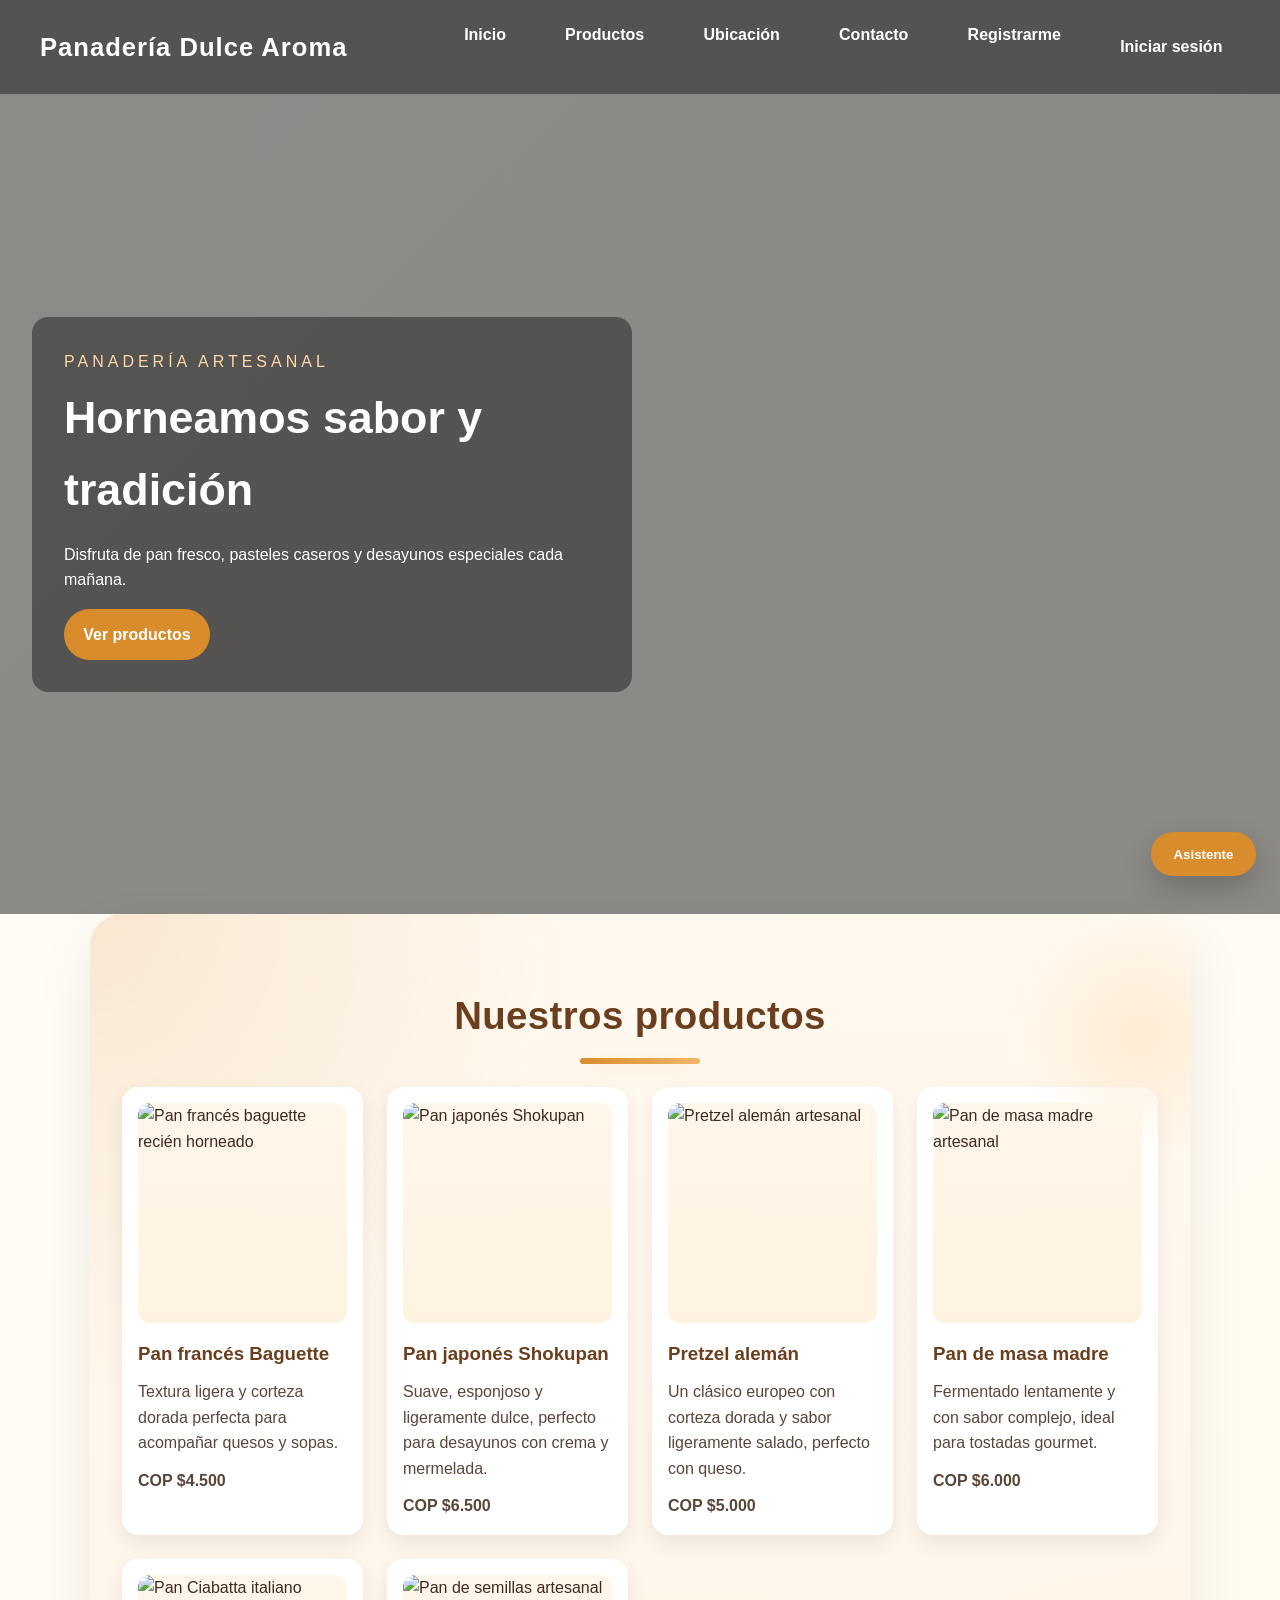
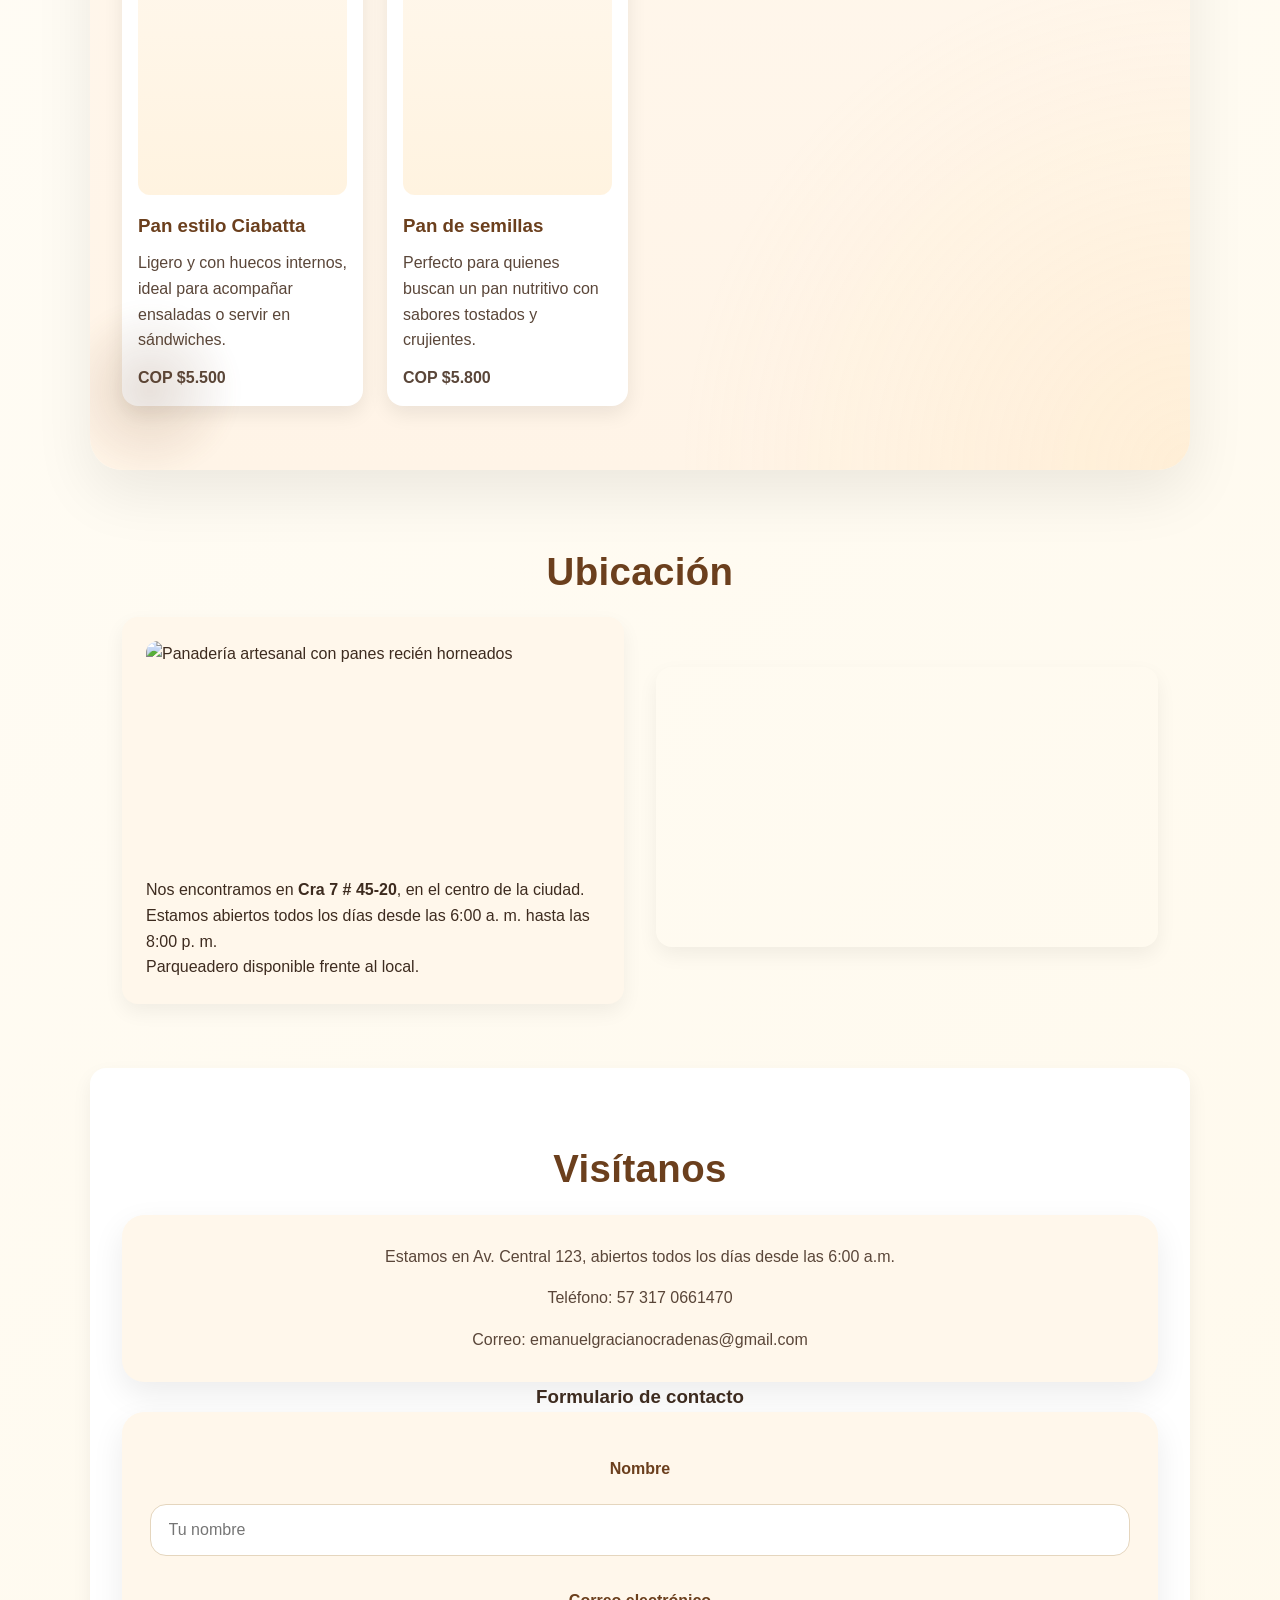
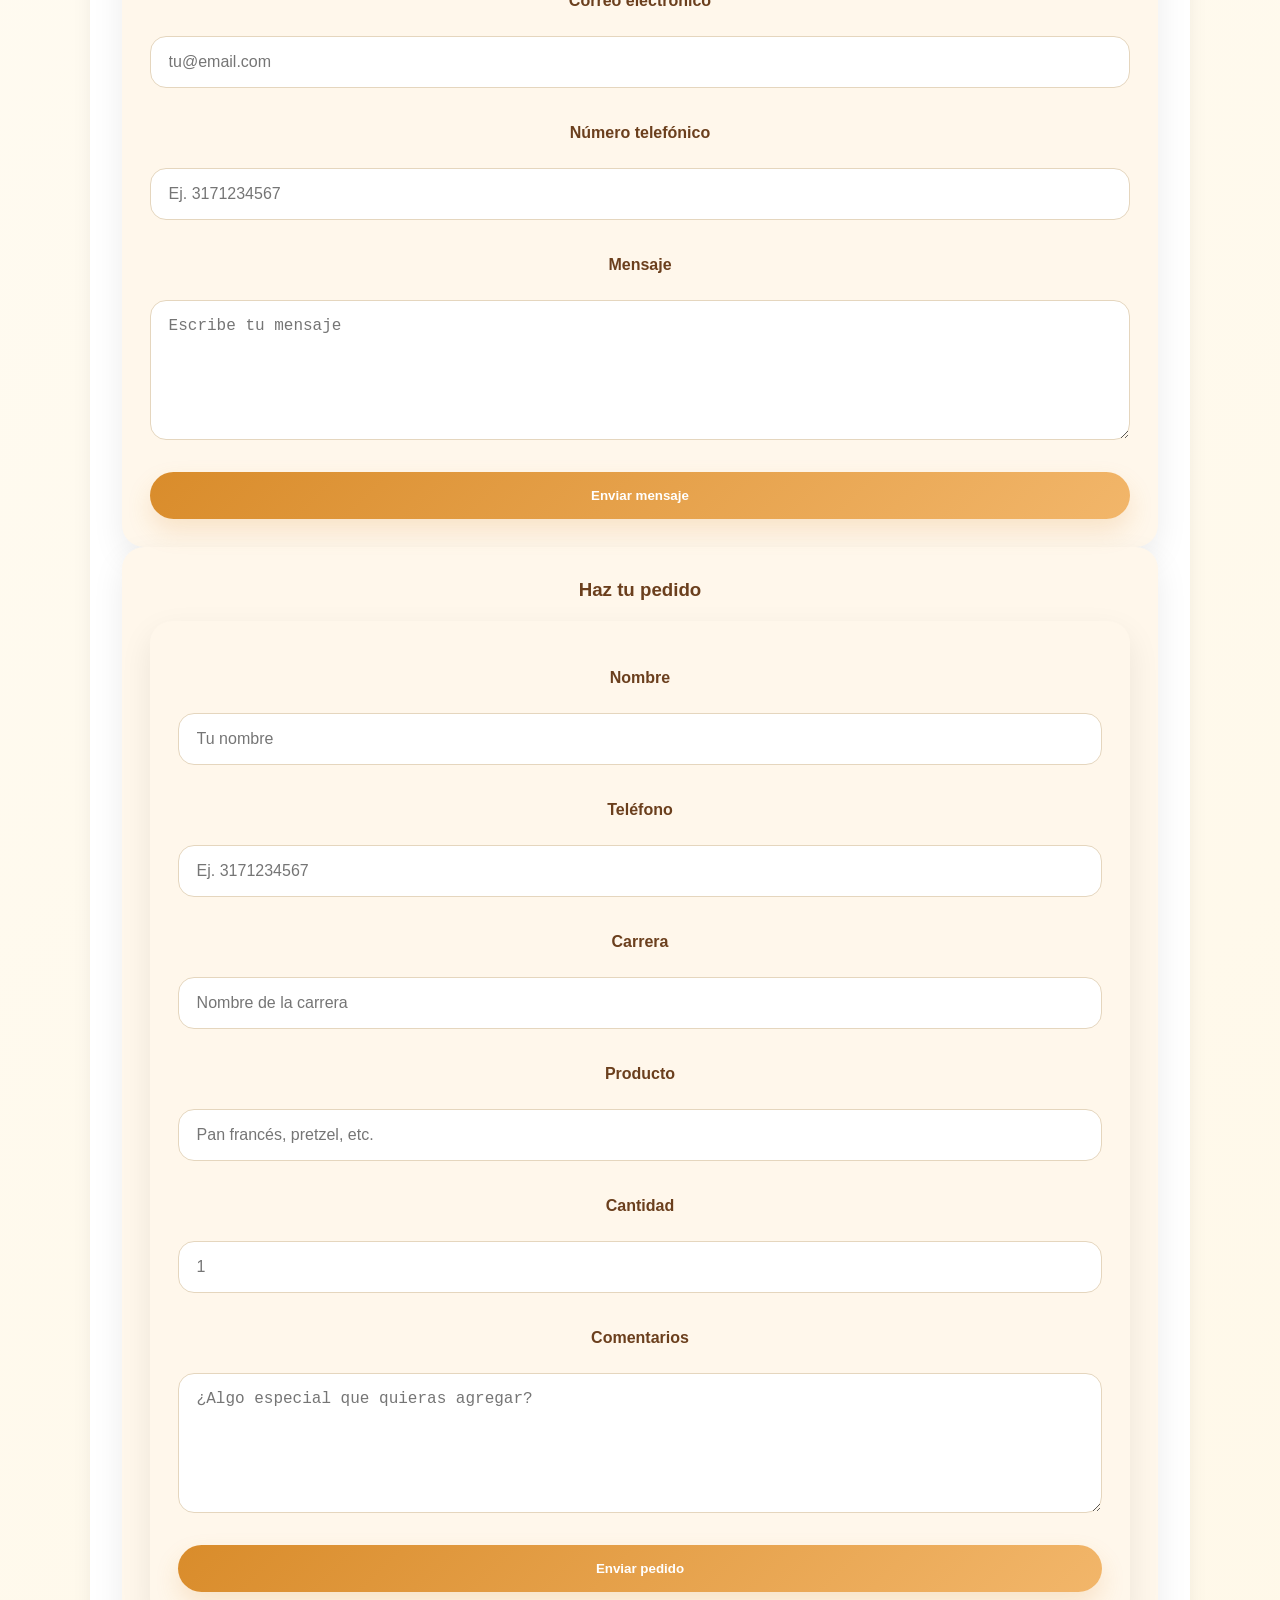
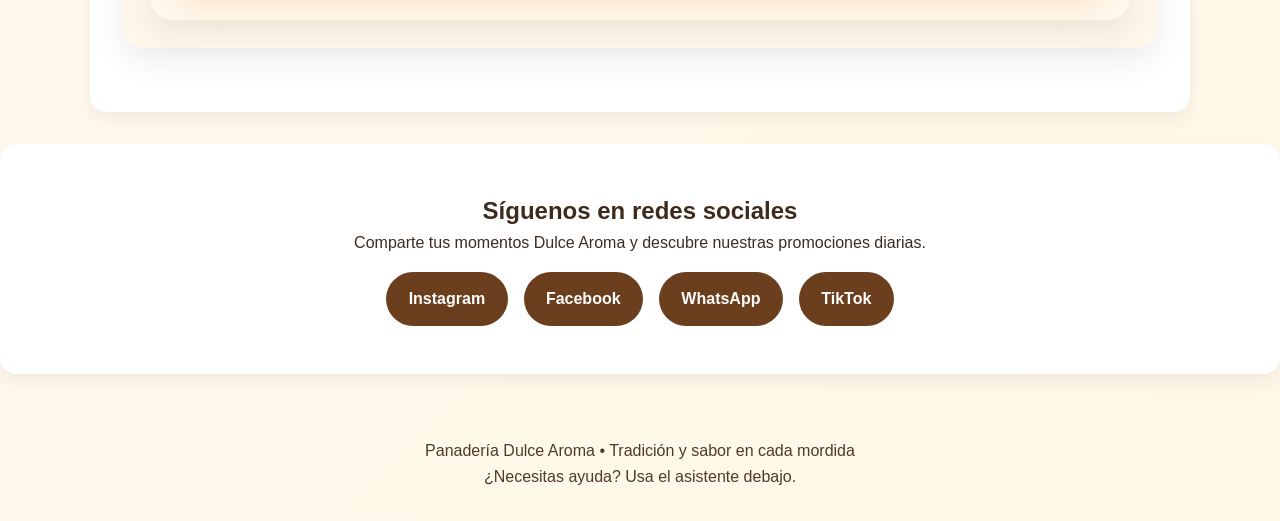
==== commit c0e49891: "prueba #2.0" ====
--- a/index.html
+++ b/index.html
@@ -14,10 +14,10 @@
       <ul class="nav-links">
         <li><a href="#inicio">Inicio</a></li>
         <li><a href="productos.html">Productos</a></li>
-        <li><a href="#ubicacion">Ubicación</a></li>
-        <li><a href="#contacto">Contacto</a></li>
-        <li id="navRegistro"><a href="registro.php">Registrarme</a></li>
-        <li id="navSesion"><a href="login.php">Iniciar sesión</a></li>
+        <li><a href="frontend/html/ubicacion.html">Ubicación</a></li>
+        <li><a href="frontend/html/contacto.html">Contacto</a></li>
+        <li id="navRegistro"><a href="frontend/php/registro.php">Registrarme</a></li>
+        <li id="navSesion"><a href="frontend/php/login.php">Iniciar sesión</a></li>
       </ul>
     </nav>
 
@@ -213,7 +213,7 @@
         <button class="assistant-close" id="assistantClose" aria-label="Cerrar asistente">×</button>
       </div>
       <div class="assistant-messages" id="assistantMessages">
-        <div class="message bot">¡Hola! ¿En qué puedo ayudarte hoy?</div>
+        <div class="message bot">¡Hola! ¿En qué puedo ayudarte hoy? También puedes llamarnos al 3170661470.</div>
       </div>
       <form class="assistant-form" id="assistantForm">
         <input type="text" id="assistantInput" placeholder="Escribe tu consulta..." aria-label="Mensaje al asistente">
@@ -390,7 +390,7 @@
       setTimeout(() => {
         const botMessage = document.createElement('div');
         botMessage.className = 'message bot';
-        botMessage.textContent = 'Gracias por tu pregunta. Nuestro equipo te responderá pronto o puedes llamar al +57 317 0661470.';
+        botMessage.textContent = 'Gracias por tu pregunta. Nuestro equipo te responderá pronto o puedes llamar al 3170661470.';
         assistantMessages.appendChild(botMessage);
         assistantMessages.scrollTop = assistantMessages.scrollHeight;
       }, 600);
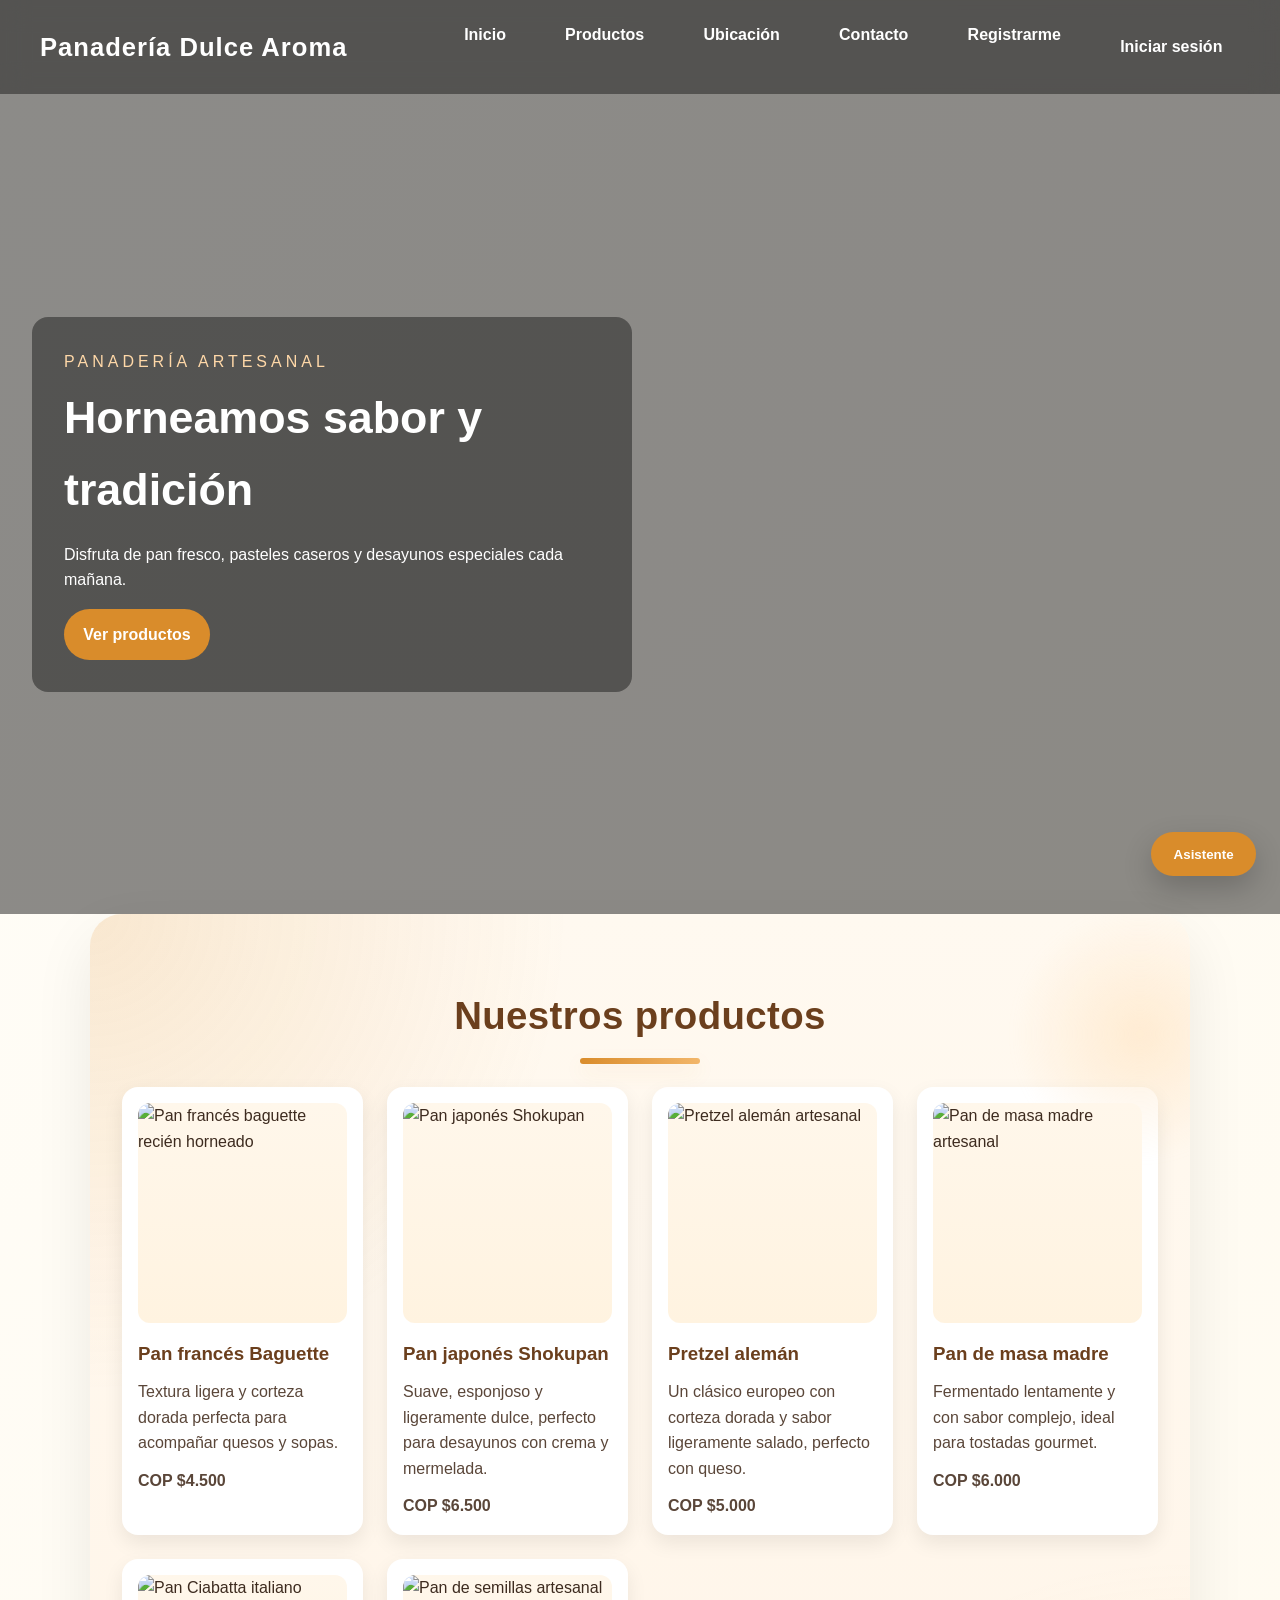
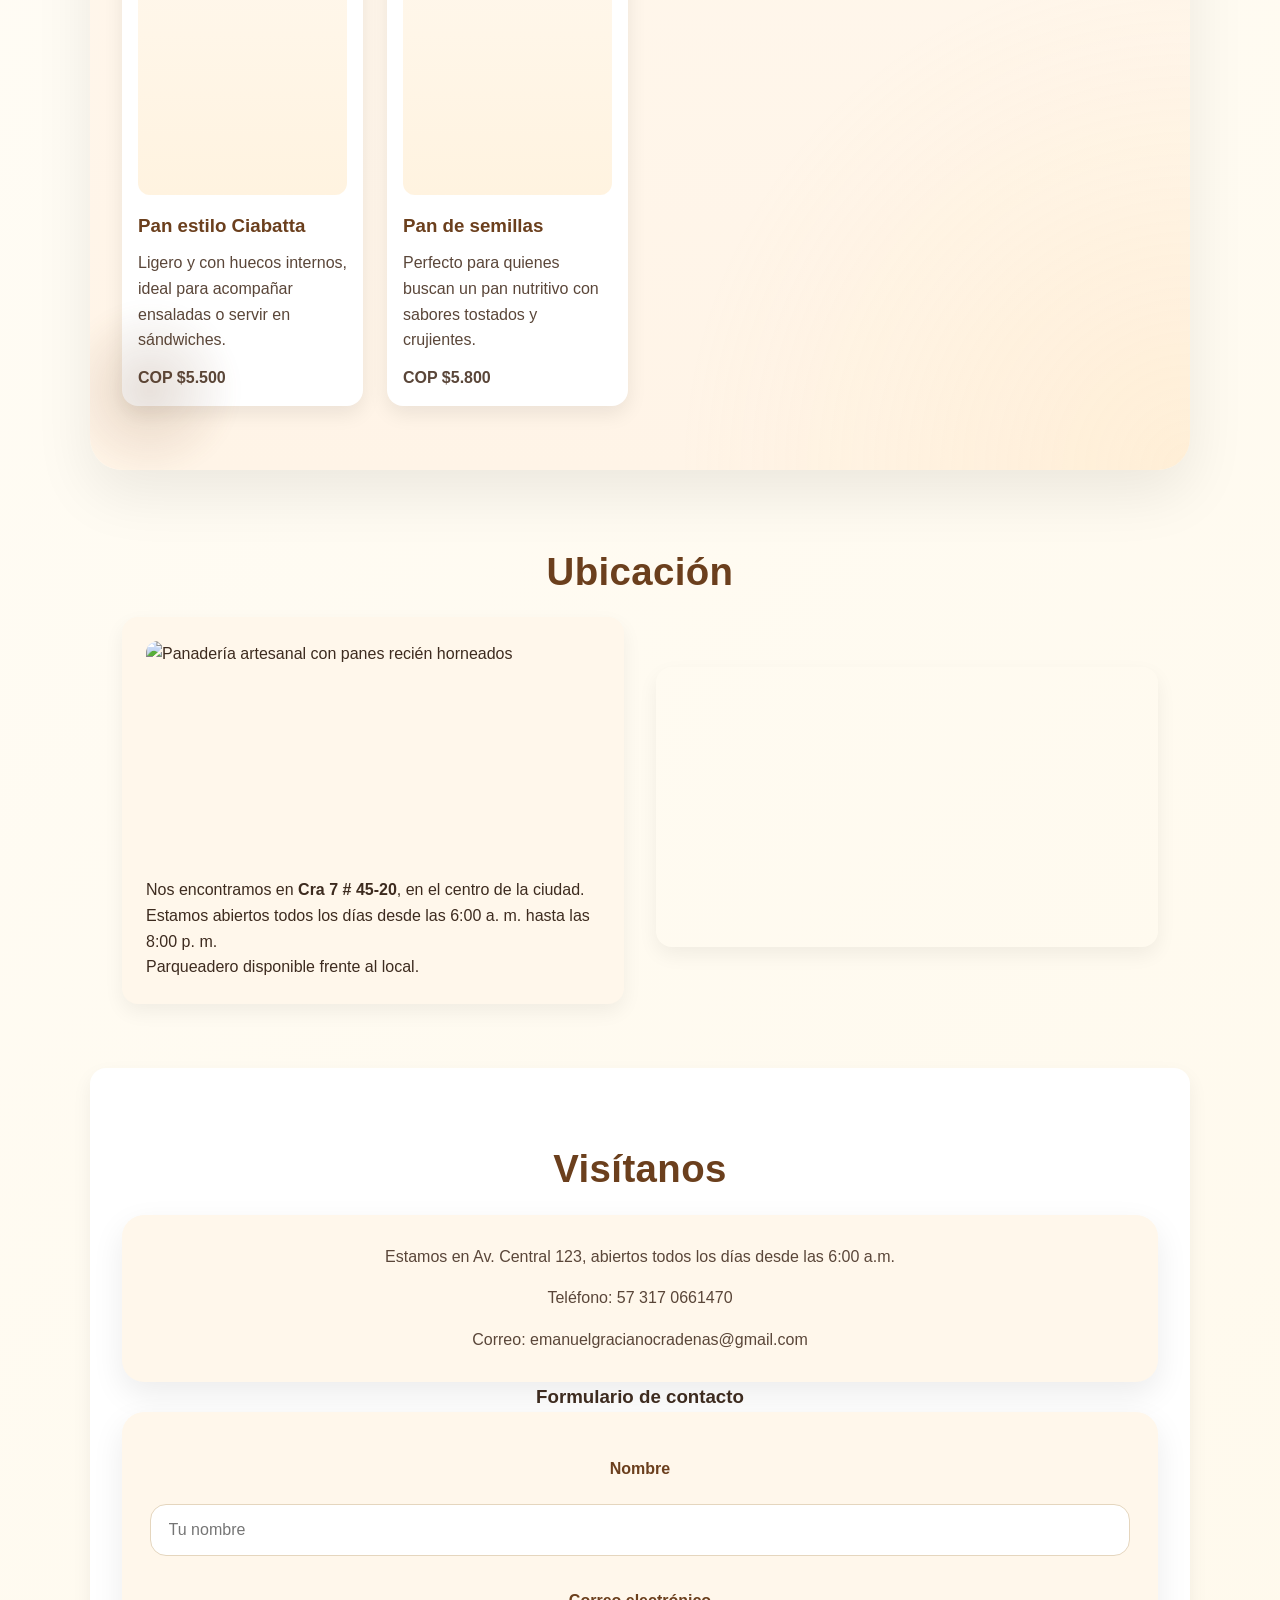
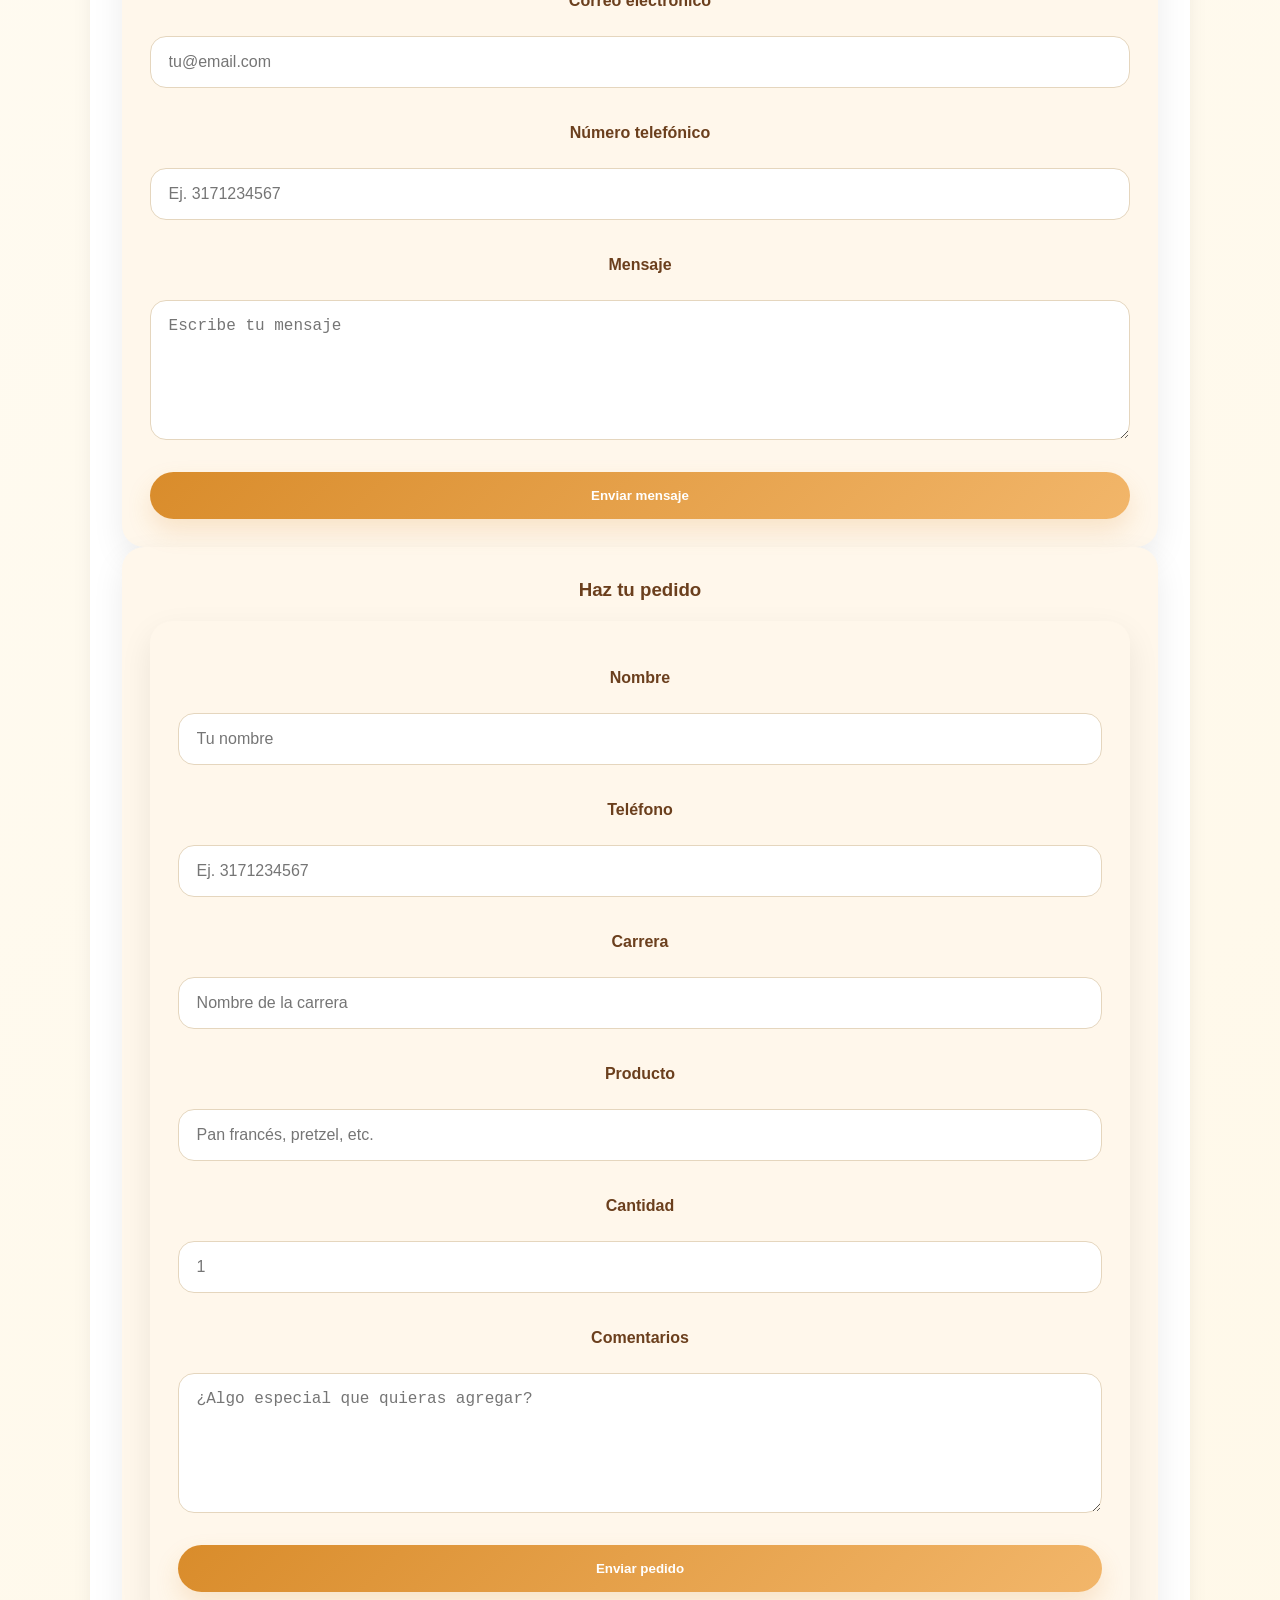
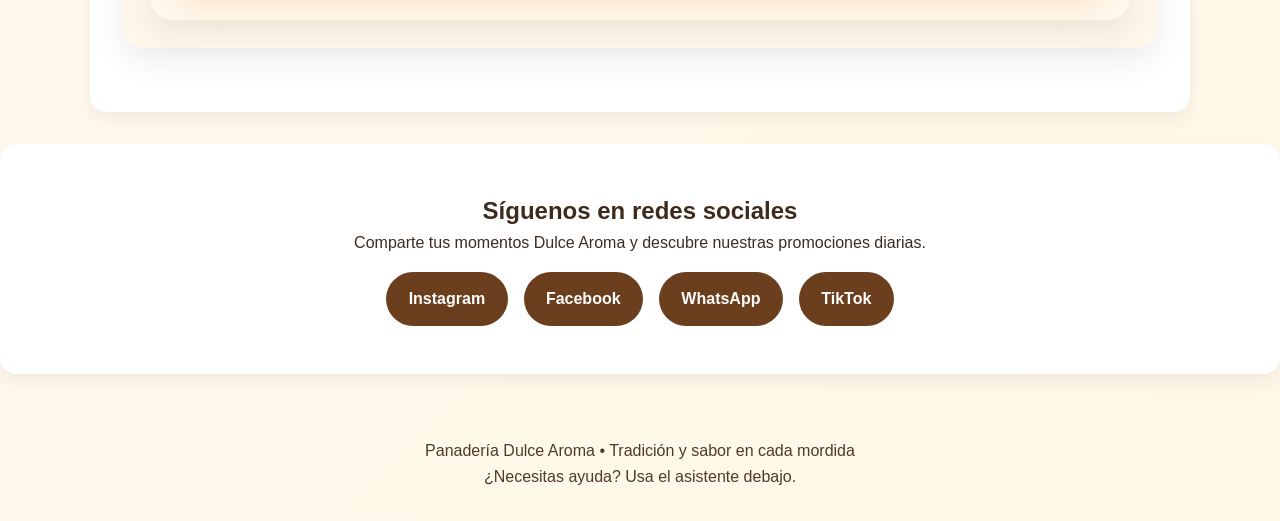
==== commit c6c28ac8: "corrigue enlaces en frontend" ====
--- a/index.html
+++ b/index.html
@@ -14,8 +14,8 @@
       <ul class="nav-links">
         <li><a href="#inicio">Inicio</a></li>
         <li><a href="productos.html">Productos</a></li>
-        <li><a href="frontend/html/ubicacion.html">Ubicación</a></li>
-        <li><a href="frontend/html/contacto.html">Contacto</a></li>
+        <li><a href="#ubicacion">Ubicación</a></li>
+        <li><a href="#contacto">Contacto</a></li>
         <li id="navRegistro"><a href="frontend/php/registro.php">Registrarme</a></li>
         <li id="navSesion"><a href="frontend/php/login.php">Iniciar sesión</a></li>
       </ul>
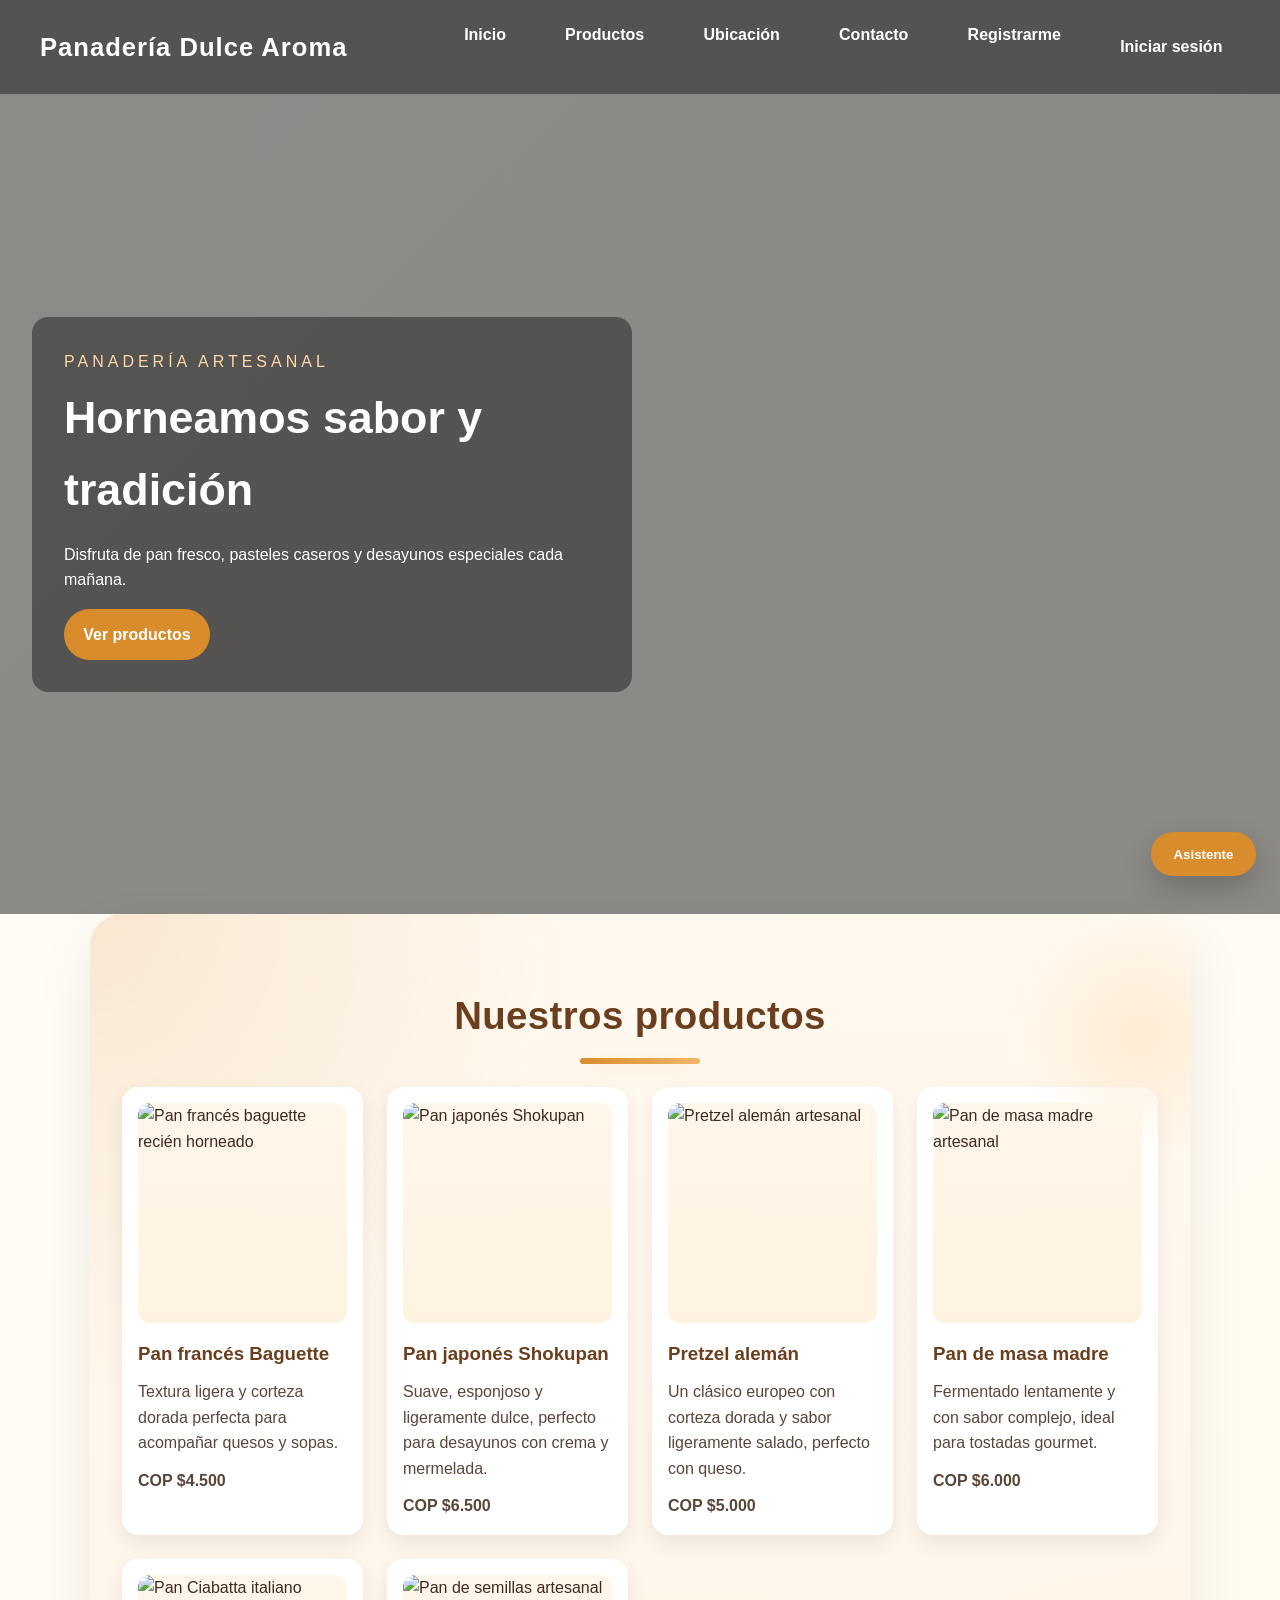
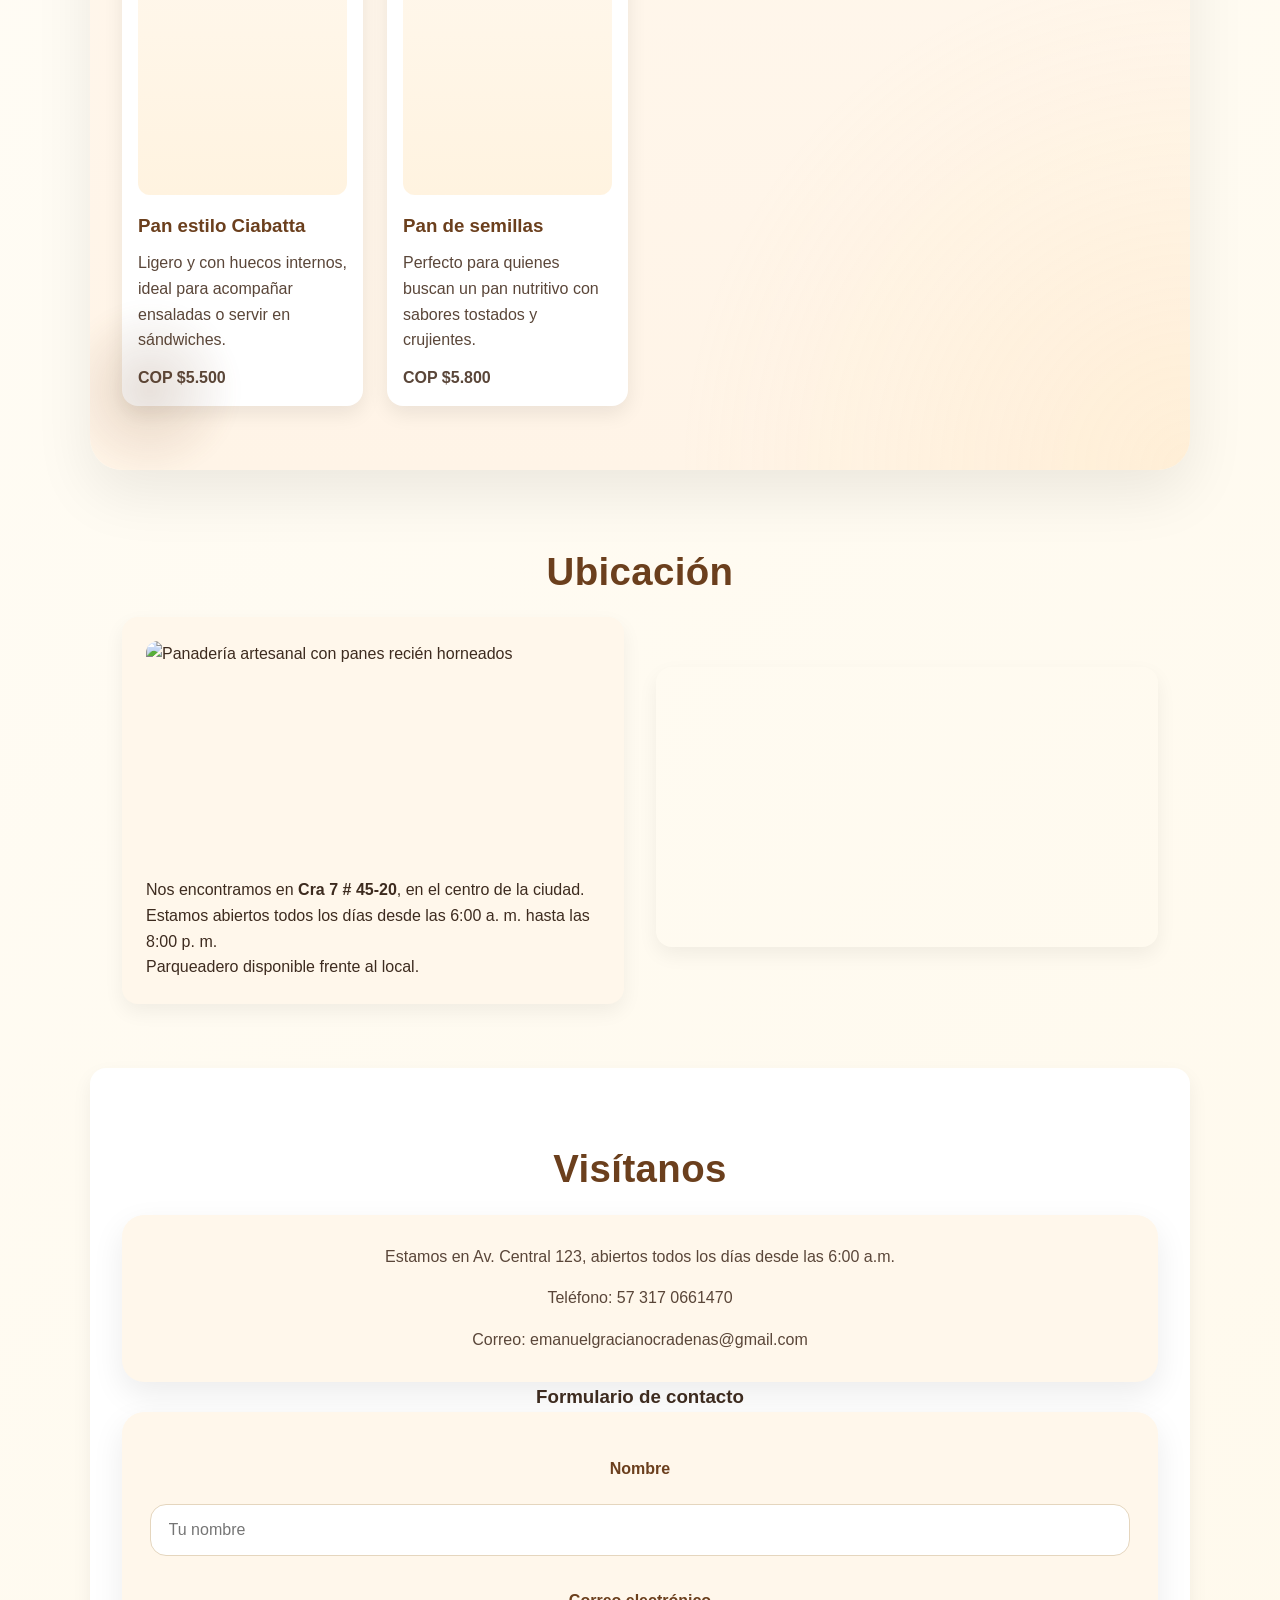
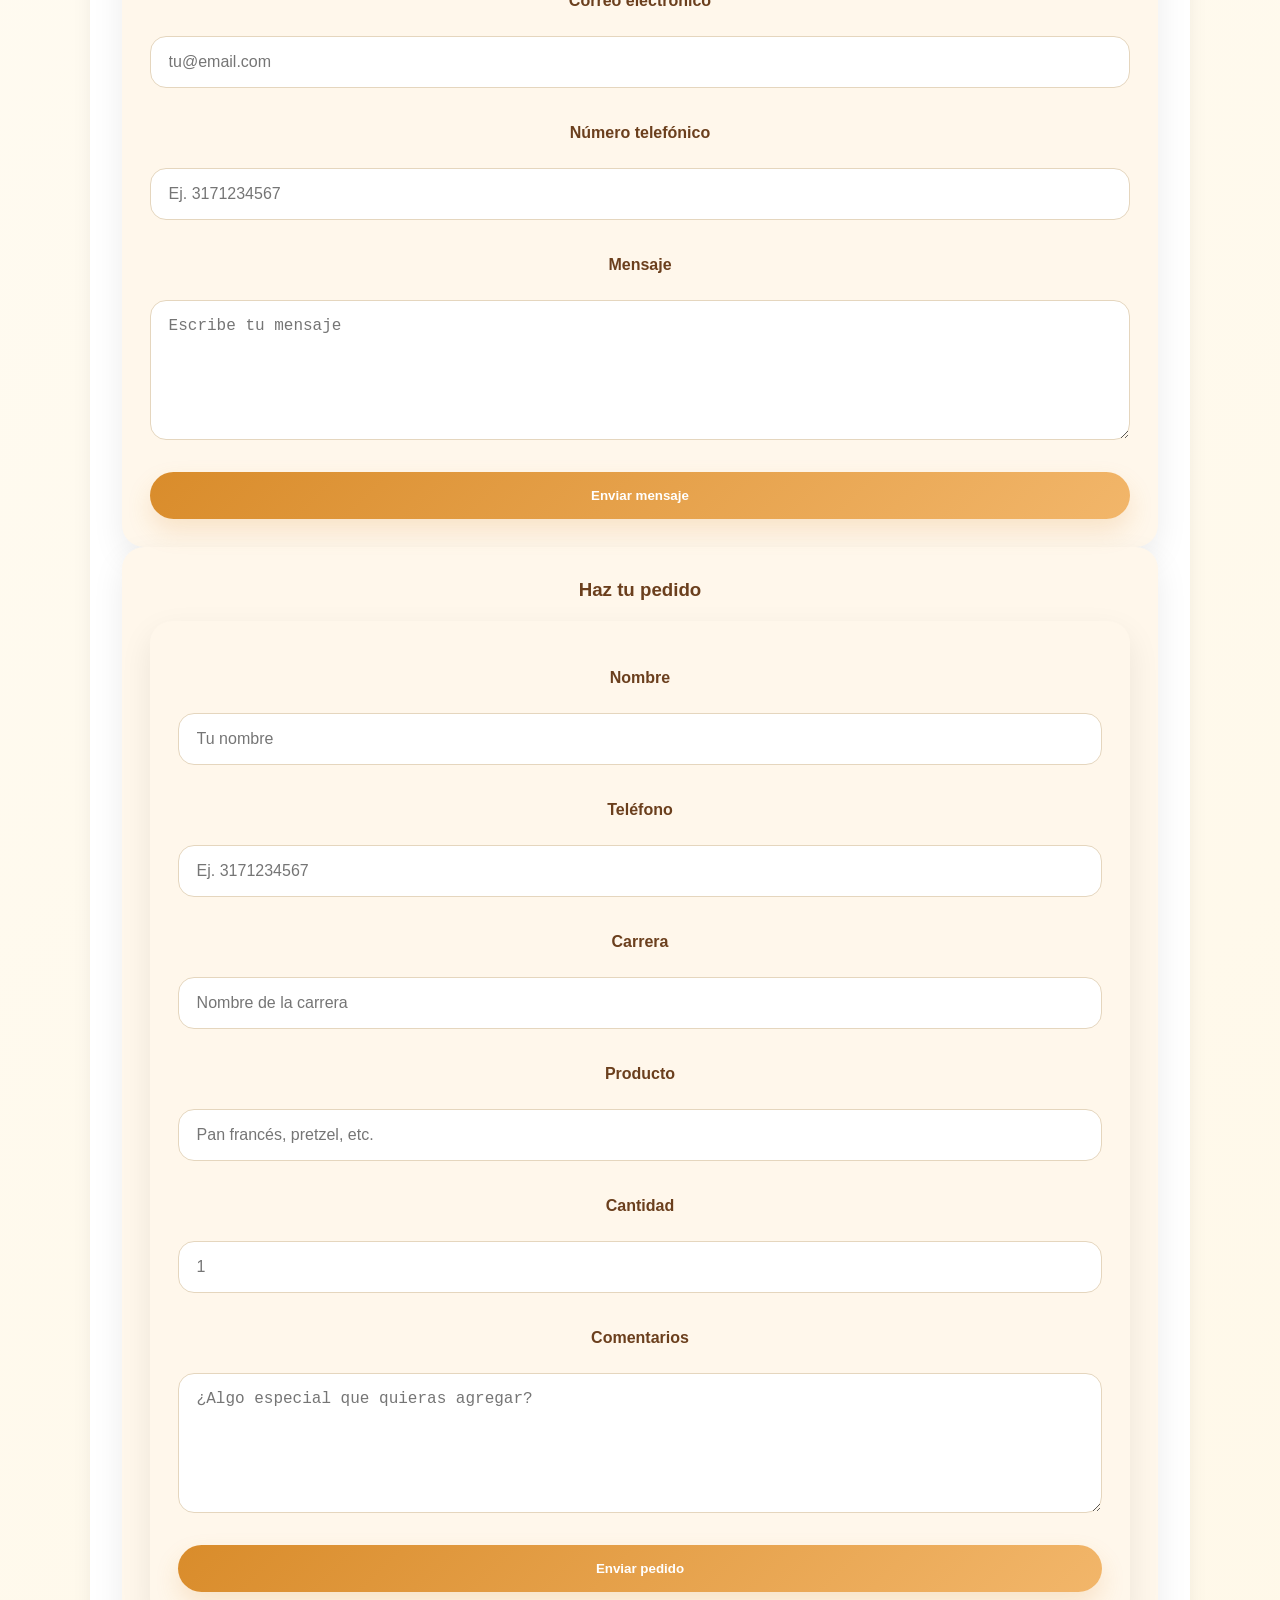
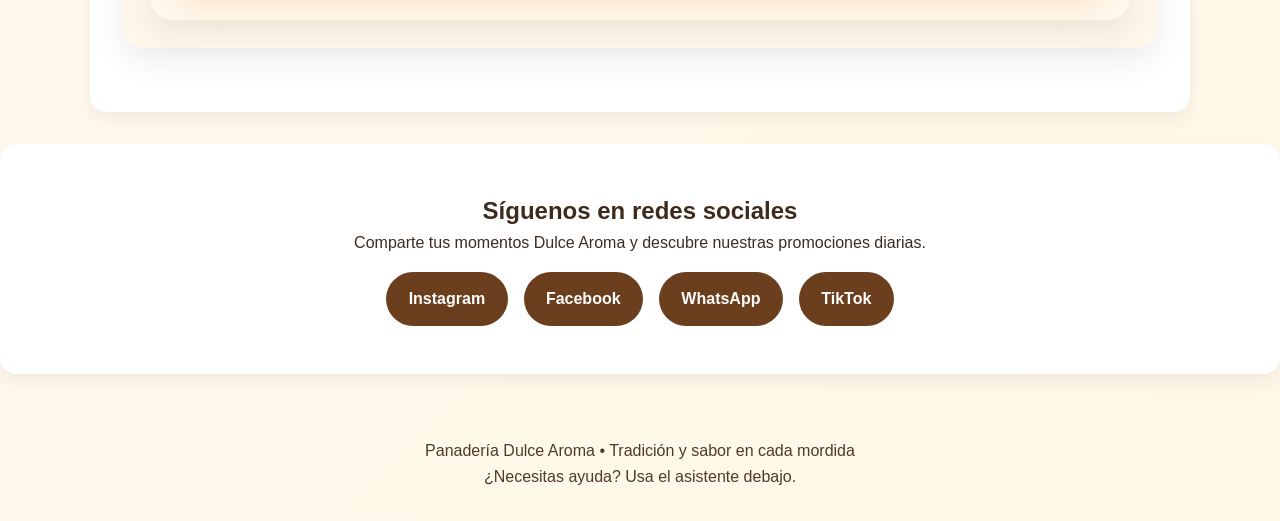
==== commit fdf5b361: "prueba #3" ====
--- a/index.html
+++ b/index.html
@@ -16,8 +16,8 @@
         <li><a href="productos.html">Productos</a></li>
         <li><a href="#ubicacion">Ubicación</a></li>
         <li><a href="#contacto">Contacto</a></li>
-        <li id="navRegistro"><a href="frontend/php/registro.php">Registrarme</a></li>
-        <li id="navSesion"><a href="frontend/php/login.php">Iniciar sesión</a></li>
+        <li id="navRegistro"><a href="frontend/pages/registro.php">Registrarme</a></li>
+        <li id="navSesion"><a href="frontend/pages/login.php">Iniciar sesión</a></li>
       </ul>
     </nav>
 
@@ -245,7 +245,7 @@
       if (!sesion) return;
 
       try {
-        const respuesta = await fetch('../../backend/estado_sesion.php', {
+        const respuesta = await fetch('backend/estado_sesion.php', {
           credentials: 'same-origin',
           headers: { 'Accept': 'application/json' },
           cache: 'no-store'
@@ -265,7 +265,7 @@
         const formulario = document.createElement('form');
         formulario.className = 'nav-logout-form';
         formulario.method = 'post';
-        formulario.action = '../../backend/cerrar_sesion.php';
+        formulario.action = 'backend/cerrar_sesion.php';
 
         const token = document.createElement('input');
         token.type = 'hidden';
